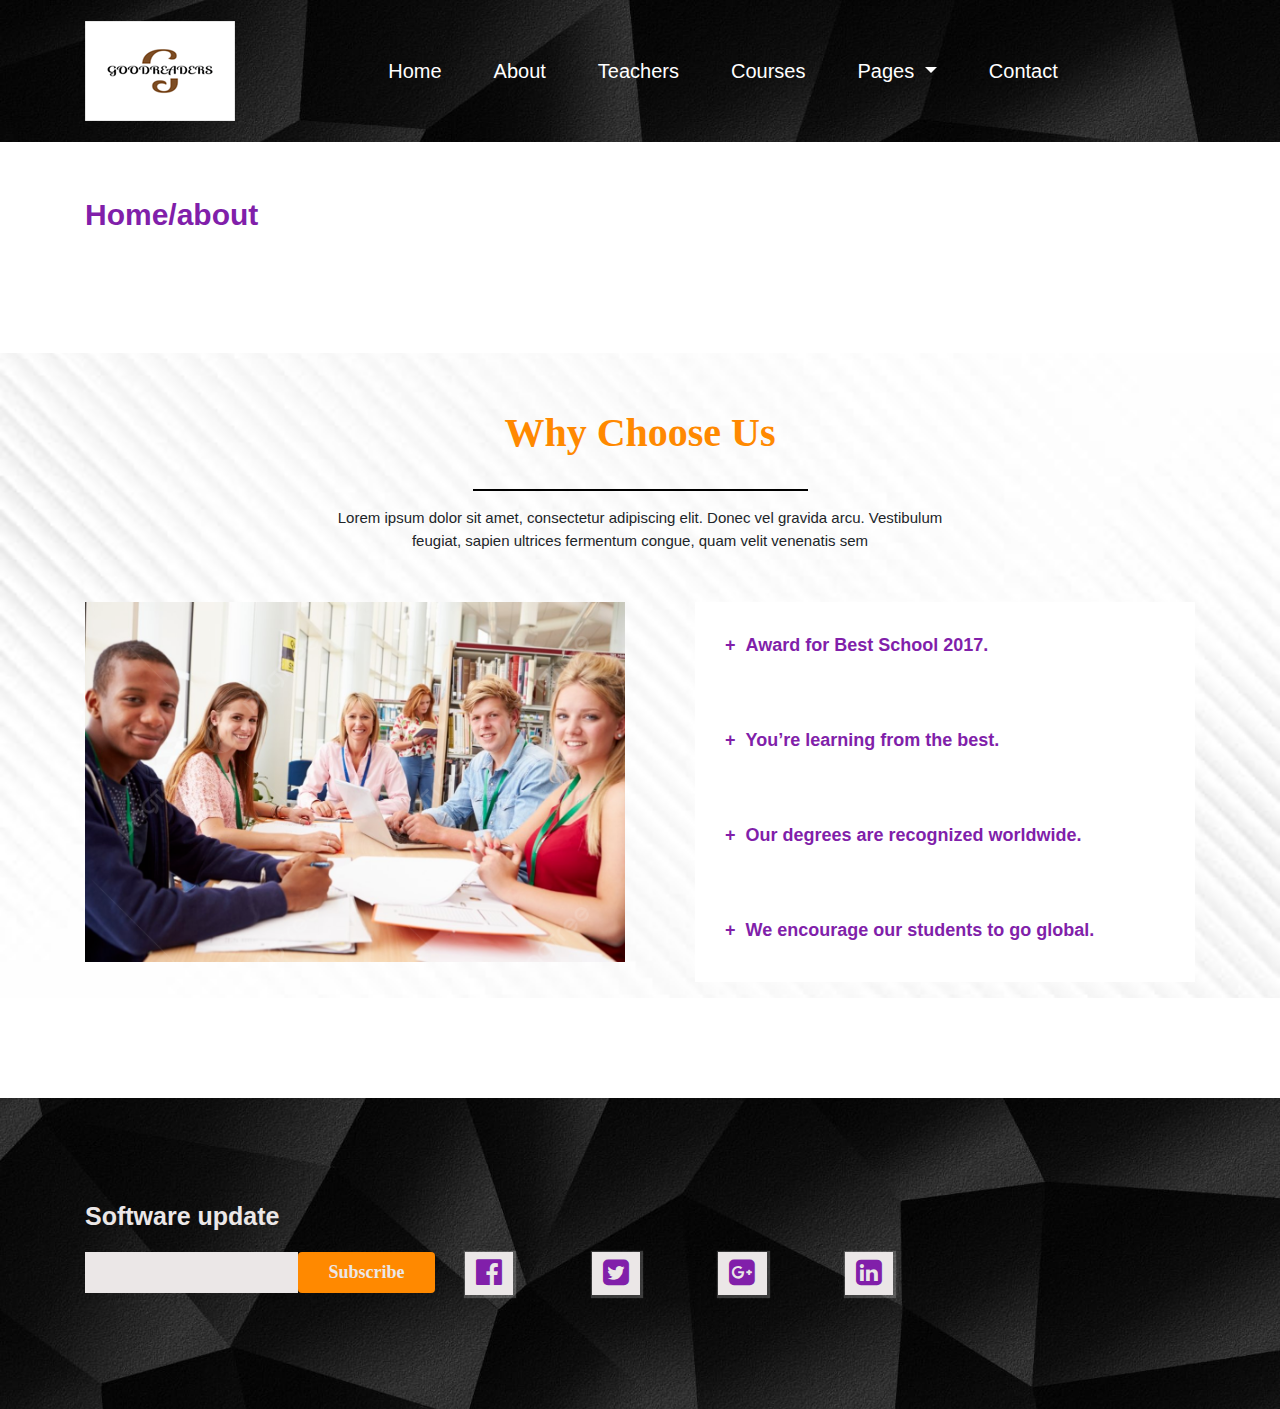
==== about.html @ 7ca089db "first commit" ====
<!DOCTYPE html>
<html lang="en">
<head>
    <meta charset="UTF-8">
    <meta http-equiv="X-UA-Compatible" content="IE=edge">
    <meta name="viewport" content="width=device-width, initial-scale=1.0">
    <link rel="stylesheet" href="https://cdnjs.cloudflare.com/ajax/libs/font-awesome/4.7.0/css/font-awesome.min.css">
    <link rel="stylesheet" href="https://cdn.jsdelivr.net/npm/bootstrap@4.0.0/dist/css/bootstrap.min.css"integrity="sha384-Gn5384xqQ1aoWXA+058RXPxPg6fy4IWvTNh0E263XmFcJlSAwiGgFAW/dAiS6JXm" crossorigin="anonymous">
    <link rel="stylesheet" href="css/styles.css">
    <title>Goodreaders</title>
</head>
<body>
 <!-- navbar -->
 <nav class="navbar navbar-expand-lg navbar-light goodreaders-navbar">
  <div class="container">
    <div class="navbar-logo">
        <a class="navbar-brand goodreaders-logo" href="#"><img src="./images/logo.png"></a>
    </div>
  <button class="navbar-toggler button-light" type="button" data-toggle="collapse" data-target="#navbarNavDropdown" aria-controls="navbarNavDropdown" aria-expanded="false" aria-label="Toggle navigation">
    <span class="navbar-toggler-icon"></span>
  </button>
  <div class="collapse navbar-collapse" id="navbarNavDropdown">
    <ul class="navbar-nav goodreaders-navbar-nav">
      <li class="nav-item">
        <a class="nav-link" href="index.html">Home</a>
      </li>
      <li class="nav-item">
        <a class="nav-link" href="about.html">About</a>
      </li>
      <li class="nav-item">
        <a class="nav-link" href="teacher.html">Teachers</a>
      </li>
      <li class="nav-item">
        <a class="nav-link" href="courses.html">Courses</a>
      </li>
      <li class="nav-item dropdown goodreaders-navbar-dropdown">
        <a class="nav-link dropdown-toggle" href="#" id="navbarDropdownMenuLink" data-toggle="dropdown" aria-haspopup="true" aria-expanded="false">
          Pages
        </a>
        <div class="dropdown-menu goodreaders-dropdown-menu" aria-labelledby="navbarDropdownMenuLink">
          <a class="dropdown-item" href="event.html">Event</a>
          <a class="dropdown-item" href="admission.html">Admission</a>
          <a class="dropdown-item" href="news.html">News</a>
        </div>
      </li>
      <li class="nav-item">
        <a class="nav-link" href="contact.html">Contact</a>
      </li>
    </ul>
  </div>
</div>     
</nav>
<!-- about link -->
<div class="about-heading">
  <div class="container">
    <p class="heading-name">Home/about</p>
  </div>
</div>
<!-- why choose us -->
<div class="common-padding">
  <div class=" choose-us">
  <div class="container">
   <div class="choose-us-paragraph">
     <p class="choose-us-title">Why Choose Us</p>
     <hr class="hr-tag">
     <p class="choose-us-text">Lorem ipsum dolor sit amet, consectetur adipiscing elit. Donec vel gravida arcu. Vestibulum feugiat, sapien ultrices fermentum congue, quam velit venenatis sem</p>
   </div>
   <div class="row">
     <div class="col-md-6">
       <img class="img-fluid" src="./images/choose-us.jpg"> 
     </div>
     <div class="col-md-6">
       <ul class="accordion">
         <li>
           <input type="radio" name="accordion" id="first">
           <label for="first">Award for Best School 2017.</label>
           <div class="content">
             <p>Lorem Ipsum has been the industry's standard dummy text ever since the 1500s, when an unknown printer took a galley of type and scrambled it to make a type specimen book.</p>
           </div>
         </li>
         <li>
          <input type="radio" name="accordion" id="second">
          <label for="second">You’re learning from the best.</label>
          <div class="content">
            <p>Lorem Ipsum has been the industry's standard dummy text ever since the 1500s, when an unknown printer took a galley of type and scrambled it to make a type specimen book.</p>
          </div>
        </li>
        <li>
          <input type="radio" name="accordion" id="third">
          <label for="third">Our degrees are recognized worldwide.</label>
          <div class="content">
            <p>Lorem Ipsum has been the industry's standard dummy text ever since the 1500s, when an unknown printer took a galley of type and scrambled it to make a type specimen book.</p>
          </div>
        </li>
        <li>
          <input type="radio" name="accordion" id="fourth">
          <label for="fourth">We encourage our students to go global.</label>
          <div class="content">
            <p>Lorem Ipsum has been the industry's standard dummy text ever since the 1500s, when an unknown printer took a galley of type and scrambled it to make a type specimen book.</p>
          </div>
        </li>
       </ul>
     </div>
   </div>
  </div>
</div>
</div>
 <!--footer  -->
 <div class="common-padding footer">
  <div class="container">
      <p class="update">Software update</p>
      <div class="row">
        <div class="col-md-4">
      <form>
        <div class="form-group footer-subscribe"> 
            <input type="text" readonly class="form-control-plaintext" id="staticEmail">
            <button type="button" class="btn btn-subscribe">Subscribe</button>
          </div>         
      </form>
    </div>
    <div class="col-md-8">
      <div class="row">
        <div class="col-md-2">
          <div class="social-icon">
            <a href="#"><i class="fa fa-facebook-official img-fluid" aria-hidden="true"></i></a>
          </div>
        </div>
        <div class="col-md-2">
          <div class="social-icon">
            <a href="#"><i class="fa fa-twitter-square img-fluid" aria-hidden="true"></i></a>
          </div>
        </div>
        <div class="col-md-2">
          <div class="social-icon">
            <a href="#"><i class="fa fa-google-plus-square img-fluid" aria-hidden="true"></i></a>
          </div>
        </div>
        <div class="col-md-2">
          <div class="social-icon">
            <a href="#"><i class="fa fa-linkedin-square img-fluid" aria-hidden="true"></i></a>
          </div>
        </div>
      </div>
      </div>
    </div>
  </div>
</div>
<script src="https://code.jquery.com/jquery-3.2.1.slim.min.js"
integrity="sha384-KJ3o2DKtIkvYIK3UENzmM7KCkRr/rE9/Qpg6aAZGJwFDMVNA/GpGFF93hXpG5KkN"
crossorigin="anonymous"></script>
<script src="https://cdn.jsdelivr.net/npm/popper.js@1.12.9/dist/umd/popper.min.js"
integrity="sha384-ApNbgh9B+Y1QKtv3Rn7W3mgPxhU9K/ScQsAP7hUibX39j7fakFPskvXusvfa0b4Q"
crossorigin="anonymous"></script>
<script src="https://cdn.jsdelivr.net/npm/bootstrap@4.0.0/dist/js/bootstrap.min.js"
integrity="sha384-JZR6Spejh4U02d8jOt6vLEHfe/JQGiRRSQQxSfFWpi1MquVdAyjUar5+76PVCmYl"
crossorigin="anonymous"></script>
<script src="javascript/index.js" type="text/javascript"></script>
</body>
</html>
---- css/styles.css ----
* {font-family: 'Roboto', sans-serif;}
a {
    text-decoration: none;
}
a:hover {
    text-decoration: none;
}
.common-padding{
    padding: 100px 0; 
}
.hr-tag {
    width: 30%;
    border: solid 1px black;
}
.header {
    background-position: center;
    background-image: url(../images/banner-bg.jpg);
    overflow: hidden;
    background-repeat: no-repeat;
    background-size: cover;
    height: 753px;
}
.header::after {
    position: absolute;
    content: '';
    width: 100%;
    height: 100%;
    top: 0;
    left: 0;
    background-color: rgb(0 0 0 / 19%);
}
/* navbar part css */
.goodreaders-navbar {
    position: relative;
    z-index: 1;
    background-image: url(../images/navbar-bg.jpg);
    position: center;
    background-size: cover;
}
.navbar-light .navbar-nav .nav-link {
    color: #fff;
}
.navbar-light .navbar-nav .nav-link:focus, .navbar-light .navbar-nav .nav-link:hover {
    color: #ff8900;
}
.navbar-toggler.button-light {
    border: 2px solid #fff;
}
.goodreaders-navbar-nav {
    display: flex;
    justify-content: center;
    width: 100%;
    padding: 20px;
    margin: 20px;
}
.nav-item {
    padding: 0 10px;
    margin: 0 8px;
    font-size: 20px;
    color: #ebe7e7;
}
.nav-link {
    color: #ebe7e7;
    font-weight: 500;
}

.btn-apply-now {
    font-family: "Abril Fatface", cursive;
    background-color: #ff8900;
    color: #ebe7e7;
    font-size: 18px;
    font-weight: 600;
    width: 120%;
}
.btn-apply-now-div {
    margin-right: 20px;
    padding-right: 20px;
}
/* footer part css */
.footer {
    background-image: url(../images/navbar-bg.jpg);
    background-position: center;
    background-size: cover;
}
.update {
    font-size: 25px;
    font-weight: 600;
    color: #ebe7e7;
}
.footer-subscribe {
    display: flex;
    
}
.footer-subscribe #staticEmail {
    background-color: #ebe7e7;
    color: rgb(129 31 170);
}
.btn-subscribe{
    font-family: "Abril Fatface", cursive;
    background-color: #ff8900;
    color: #ebe7e7;
    font-size: 18px;
    font-weight: 600;
    width: 60%;
}
.social-icon {
    justify-content: center;
    display: flex;
    background: #ebe7e7;
    box-shadow: 1px 1px 1px 2px #fff3;
    width: 50%;
}
.social-icon a {
    color: rgb(129 31 170);
    padding: 5px;
}
.social-icon i {
    font-size: 30px;
    transition: 1s all;
}
.social-icon i:hover {
    color: #ff8900;
}

/* banner left part css */
.banner-left-text {
    font-family: 'Roboto Slab', serif;
    font-weight: 700;
    text-align: center;
    font-size: 40px;
    padding-top: 50px;
    margin-top: 50px;
    color: #ebe7e7;
    position: relative;
    z-index: 1;
}
/* banner right part css */
.singup-form {
    padding: 50px 0 0 25px;
    margin-top: 50px;
    position: relative;
    z-index: 1;
}
.btn-singup {
    font-family: "Abril Fatface", cursive;
    font-size: 18px;
    font-weight: 600;
    position: relative;
    cursor: pointer;
    box-shadow: 1px 2px 4px 1px rgb(129 31 170);
    border: solid 2px rgba(255, 255, 255, 0.226);
    transition: 1s ease-in-out;
}
.btn-singup a {
    color: #ff8900;
}
.btn-singup:hover {
    color: rgb(129 31 170); 
    background-color: #fff; 
    box-shadow: none;
} 
/* welcome to e-learning part css */
.e-lerning-paragraph {
    text-align: center;
}
.e-learning-text {
    font-size: 15px;
    width: 63%;
    margin: auto;
    padding-bottom: 50px;
    margin-bottom: 50px;
}
.e-learning-details-block-text {
    text-align: center;
    font-size: 14px;
}
.e-learning-details-logo {
    justify-content: center;
}
.e-learning-title {
    font-family: 'Roboto Slab', serif;
    font-weight: 700;
    font-size: 40px;
    color: #ff8900;
    padding-bottom: 10px;
}
.e-learning-hr-tag {
    width: 50%;
    border: solid 1px black;
}
.e-learning-details-logo {
    display: flex;
    justify-content: center;
    padding-bottom: 25px;
}
.e-learning-details-block-title {
    text-align: center;
    font-size: 18px;
    color: rgb(129 31 170);
}
.program-heading {
    font-family: 'Roboto Slab', serif;
    font-weight: 700;
    font-size: 40px;
    color: #ff8900;
    padding-bottom: 10px;
    text-align: center;
}
.program-text {
    font-size: 15px;
    width: 65%;
    margin: auto;
    padding: 20px 0;
    margin-bottom: 50px;
}
.program-padding {
    padding: 30px;
}
/* execellent part css */
.excellent-heading {
    font-family: 'Roboto Slab', serif;
    font-weight: 700;
    font-size: 30px;
    color: rgb(129 31 170);
    text-align: center;
}
.excellent-text {
    font-size: 18px;
    margin: auto;
    padding: 20px 0;
    margin-bottom: 50px;
}
.excellent-icon-text {
    padding-left: 20px;
    font-size: 15px;
}
/* strive part css */
.strive-heading {
    font-family: 'Roboto Slab', serif;
    font-weight: 700;
    font-size: 30px;
    color: rgb(129 31 170);
    text-align: center;
}
.strive-text {
    font-size: 18px;
    margin: auto;
    padding: 20px 0;
    margin-bottom: 50px;
}
.strive-icon-text {
    padding-left: 20px;
    font-size: 15px;
}
/* education in life part css */
.education-heading {
    font-family: 'Roboto Slab', serif;
    font-weight: 700;
    font-size: 30px;
    color: rgb(129 31 170);
    text-align: center;
}
.education-text {
    font-size: 18px;
    margin: auto;
    padding: 20px 0;
    margin-bottom: 50px;
}
.education-icon-text {
    padding-left: 20px;
    font-size: 15px;
}
/* join our community */
.community-paragraph {
    text-align: center;
}
.community-heading {
    font-family: 'Roboto Slab', serif;
    font-weight: 700;
    font-size: 40px;
    color: #ff8900;
    padding-bottom: 10px;
}
.community-text {
    font-size: 15px;
}
.community-btn-div {
    text-align: center;
    padding: 40px 0;
}
.btn-community {
   font-family: "Abril Fatface", cursive;
   font-weight: 600;
   border: 2px solid rgb(129 31 170);
   background: none;
   font-size: 20px;
   position: relative;
   cursor: pointer;
}
.btn-community a {
    color: rgb(129 31 170);
}
.btn-community::before {
    content: "";
    position: absolute;
    left: 0;
    top: 0;
    width: 100%;
    height: 0;
    background: rgb(129 31 170);
    z-index: -1;
    transition: 1s;
}
.btn-community a:hover {
    color: #fff;
}
.btn-community:hover::before {
    height: 100%;
 }

/* about.html page css */
.heading-name {
    padding: 50px 0 0;
    font-size: 30px;
    font-weight: 700;
    color: rgb(129 31 170);
}
.accordion li {
    list-style: none;
    background-color: #fff;
    box-shadow: 6px 6px 10px -1px rgba(255, 255, 255, 0.167),
                -6px -6px 10px -1px rgba(255, 255, 255, 0.32);
    padding: 20px;
}
.accordion li label {
    display: flex;
    align-items: center;
    font-size: 18px;
    color:rgb(129 31 170);
    font-weight: 600;
    cursor: pointer;
}
.accordion li label::before {
    content: '+';
    font-weight: 600;font-size: 18px;
    color:rgb(129 31 170);
    padding: 10px;
}
.accordion input[type='radio']{
    display: none;
}
.accordion .content {
    font-size: 14px;
    padding: 0 10px;
    line-height: 20px;
    max-height: 0;
    overflow: hidden;
    transition: max-height 0.5s,padding 0.5s;
}
.accordion input[type='radio']:checked + label + .content {
    max-height: 400px;
    padding: 10px 10px 20px;
}

/* choose-us part css */
.choose-us {
    background-image: url('../images/gray-bg.jpg');
    background-position: center;
    background-size: cover;
}
.choose-us-paragraph {
    text-align: center;
    padding: 50px 0;
}
.choose-us-title {
    font-family: 'Roboto Slab', serif;
    font-weight: 700;
    font-size: 40px;
    color: #ff8900;
    padding-bottom: 10px;
}
.choose-us-text {
    font-size: 15px;
    width: 55%;
    margin: auto;
}



/* teacher.html page css */
/* teacher details part css */
.teacher-details {
    text-align: center;
}
.teacher-details-title {
    font-family: 'Roboto Slab', serif;
    font-weight: 700;
    font-size: 40px;
    color: #ff8900;
    padding-bottom: 10px;
}
.teacher-text {
    font-size: 15px;
    width: 50%;
    margin: auto;
}
.teacher-paragraph {
    padding: 50px 0;
    z-index: 1;
    position: relative;
}
.teacher-div {
    padding: 50px;
    text-align: center;
}
.teacher-name {
    font-size: 22px;
    font-weight: 600;
    color: rgb(129 31 170);
}
.teacher-designation {
    font-size: 16px;
}
.teacher-social-div {
    display: flex;
    justify-content: center;
}
.teacher-social-id a {
    padding: 5px;
    color: black;
}
.teacher-social-id a:hover {
    color: #ebe7e7;
}
.teacher-info-details {
    width: 280px;
    height: 360px;
    padding: 20px 40px;
    background: #fff;
    position: relative;
    display: flex;
    align-items: flex-end;
    transition: 1s ease-in-out;
    box-shadow: 0 7px 10px #fff;
}
.teacher-info-details:hover {
    transform: translateY(20px);
}
.teacher-info-details::before {
    content: "";
    position: absolute;
    top: 0;
    left: 0;
    display: block;
    width: 100%;
    height: 100%;
    background-color: rgba(128, 31, 170, 0.215);
    z-index: 2;
    transition: 0.5s all;
    opacity: 0;
}
.teacher-info-details:hover::before {
    opacity: 1;
}
.teacher-info-details img {
    object-fit: cover;
    position: absolute;
    top: 0;
    left: 0;
}
.teacher-info {
    position: relative;
    z-index: 3;
    opacity: 1;
    transform: translateY(30px);
    transition: 0.5s all;
}
.teacher-info-details:hover .teacher-info {
    opacity: 1;
    transform: translateY(0px);
}


/* contact.html page css */
/* contact form part css */
.contact-form-padding {
    padding-bottom: 10px;
}
.contact-form {
    padding: 50px;
    background-image: url(../images/contact-bg.jpg);
    background-position: center;
    background-size: cover;
    background-repeat: no-repeat; 
}
.contact-form::after {
    position: absolute;
    content: '';
    width: 95%;
    height: 100%;
    top: 0;
    left: 14px;
    background-color: rgb(128 31 170 / 6%);
    z-index: 0;
}
.form-part{
    z-index: 1;
    position: relative;
}
.form-heading {
    font-family: 'Roboto Slab', serif;
    font-weight: 700;
    font-size: 50px;
    color: #ff8900;
    padding-bottom: 10px;
}
.form-text {
    font-size: 15px;
    margin: auto;
    color: #ebe7e7;
    padding-bottom: 50px;
}
.contact-form-button-div {
    padding-top: 15px;
}
.btn-contact-form {
    font-family: "Abril Fatface", cursive;
    font-size: 18px;
    width: 35%;
    font-weight: 600;
    background-color: #ff8900;
    color: #ebe7e7;
    border: solid 2px rgb(129 31 170);
    box-shadow: 1px 1px 2px 1px #ebe7e745;
}
.contact-hr-tag {
    border: solid 1px black;
    width: 60%;
    margin-left: 0;
}
.contact-info-text {
    font-size: 14px;
}
.direct-line {
    padding-top: 30px;
    font-size: 20px;
    font-weight: 600;
    color: rgb(129 31 170);
}
.direct-line-phone {
    font-size: 40px;
    text-decoration: underline #ebe7e7;
}
.list {
    padding: 50px 0;
}
.list li {
    font-size: 20px;
    padding-bottom: 15px;
}

/* courses.html page css */
.search {
    background-color: #ff8900;
    height: 87px;
    padding: 20px 0;
}
.btn-search {
    font-family: "Abril Fatface", cursive;
    font-size: 18px;
    width: 50%;
    font-weight: 600;
    background-color: #ebe7e7;
    color: rgb(129 31 170);
    border: solid 2px rgb(129 31 170);
    box-shadow: 1px 1px 2px 1px #ebe7e745;
}
.search-form {
    text-align: center;
    padding: 0 50px;
    }
.course-card-padding {
    padding: 20px 20px;
    }
.our-courses {
    font-family: 'Roboto Slab', serif;
    font-weight: 700;
    font-size: 40px;
    color: #ff8900;
    padding: 10px 0;
    text-align: center;
}
.card-course-shadow {
    box-shadow: 1px 1px 8px 1px #ebe7e745;
    text-align: center;
    }
.card-course-shadow h5 {
    color: rgb(129 31 170);
    font-weight: 600;
    }
.card-course-shadow p {
    font-size: 14px;
    }
.btn-course-apply {
    font-family: "Abril Fatface", cursive;
    font-size: 18px;
    font-weight: 600;
    cursor: pointer;
    position: relative;
    background:none;
    color: #ff8900;
    border: 2px solid rgb(129 31 170);
    transition: 1s ease-in-out;
}
.btn-course-apply:hover {
    color:rgb(129 31 170);
    border: 2px solid #ff8900;
    border-radius: 50%;
}
.courses-div {
    background-color: rgb(129 31 170 / 21%);
}
.courses {
    padding-bottom: 50px;
}

/* event page html */
.event {
   background-color:rgba(128, 31, 170, 0.256);
   padding: 50px 0;
}
.event-paragraph {
    text-align: center;
}
.event-heading {
    font-family: 'Roboto Slab', serif;
    font-weight: 700;
    font-size: 40px;
    color: #ff8900;
    padding-bottom: 10px;
}
.event-text {
    font-size: 18px;
    width: 50%;
    margin: auto;
    padding-bottom: 50px;
}
.event-date {
    text-align: center;
    font-size: 18px;
    color: rgb(129 31 170);
    background-color: #fff;
    border: 2px solid black;
    height: 45px;
    padding: 5px;
}
.event-activity {
    text-align: center;
    font-size: 18px;
    color: rgb(129 31 170);
    background-color: #fff;
    border: 2px solid black;
    height: 45px;
    padding: 5px;
}

/* admission.html page css */
/* form right part css */
.admission-form-section {
    margin: 50px 0;
}
.admission-title {
    text-align: center;
    font-family: 'Roboto Slab', serif;
    font-weight: 700;
    font-size: 40px;
    color: #ff8900;
    padding: 50px 0;
}
.btn-admission {
    font-family: "Abril Fatface", cursive;
    font-size: 18px;
    width: 100px;
    font-weight: 600;
    background-color: #fff;
    color: #ff8900;
    border: solid 2px #ff8900;
    box-shadow: 1px 1px 6px 1px #ebe7e745;
}

/* news.html page css */
/* create resume part css */
.resume-paragraph {
    padding-top: 50px;
}
.resume-img {
    padding-top: 50px;
}
.resume-heading {
    font-family: 'Roboto Slab', serif;
    font-weight: 700;
    font-size: 35px;
    color: #ff8900;
    padding-bottom: 10px;
}
.resume-text {
    font-size: 15px;
}
.resume-button-div {
    padding: 20px 0;
}
.btn-resume {
    font-family: "Abril Fatface", cursive;
    position: relative;
    cursor: pointer;
    font-size: 18px;
    border: none;
    color: #fff;
    background: none;
    width: 14%;
    height: 50px;
}
.btn-resume:hover {
    color: tomato;
}
.btn-resume::before{
    position: absolute;
    content: "";
    z-index: -1;
    background-color: rgb(129 31 170);
    transition: 1s;
    height: 100%;
    left: 0;
    width: 100%;
}
.btn-resume:hover::before {
    height: 0;
}

/* iphone SE Responsive */
@media only screen and (min-width: 320px) and (max-width: 767px) {

    .common-padding {
        padding: 50px 0;
    }
    .hr-tag {
        width: 70%;
    }
/* header part css */
.header {
    height: 900px;
}
/* footer part css */
.footer .social-icon {
    padding: 10px;
    width: 20%;
}
.btn-resume {
    width: 40%;
}
/* banner part css */
.banner-left-text {
    font-size: 32px;
}
.singup-form {
    padding: 20px;
}
.common-padding {
    padding: 50px 0;
}
.community-text {
    font-size: 13px;
}
/* e-learning part css */
.e-learning-hr-tag {
    width: 70%;
}
.e-learning-title {
    font-size: 25px;
}
/* about.html page css */
.choose-us-title {
    font-size: 35px;
}
/* teacher.html page css */
.teacher-info {
    padding-bottom: 20px;
    margin-bottom: 20px;
}
/* course.html page css */
.search {
    height: 200px;
}
.courses-search-btn-div {
    padding: 20px 0;
}
.btn-search {
    width: 60%;
}
/* news page css */
.btn-resume {
    width: 40%;
}
/* contact.html page css */
.form-heading {
    font-size: 44px;
}
.direct-line-phone {
    font-size: 30px;
}
.contact-hr-tag {
    width: 80%;
}
.form-heading {
    font-size: 40px;
}
}
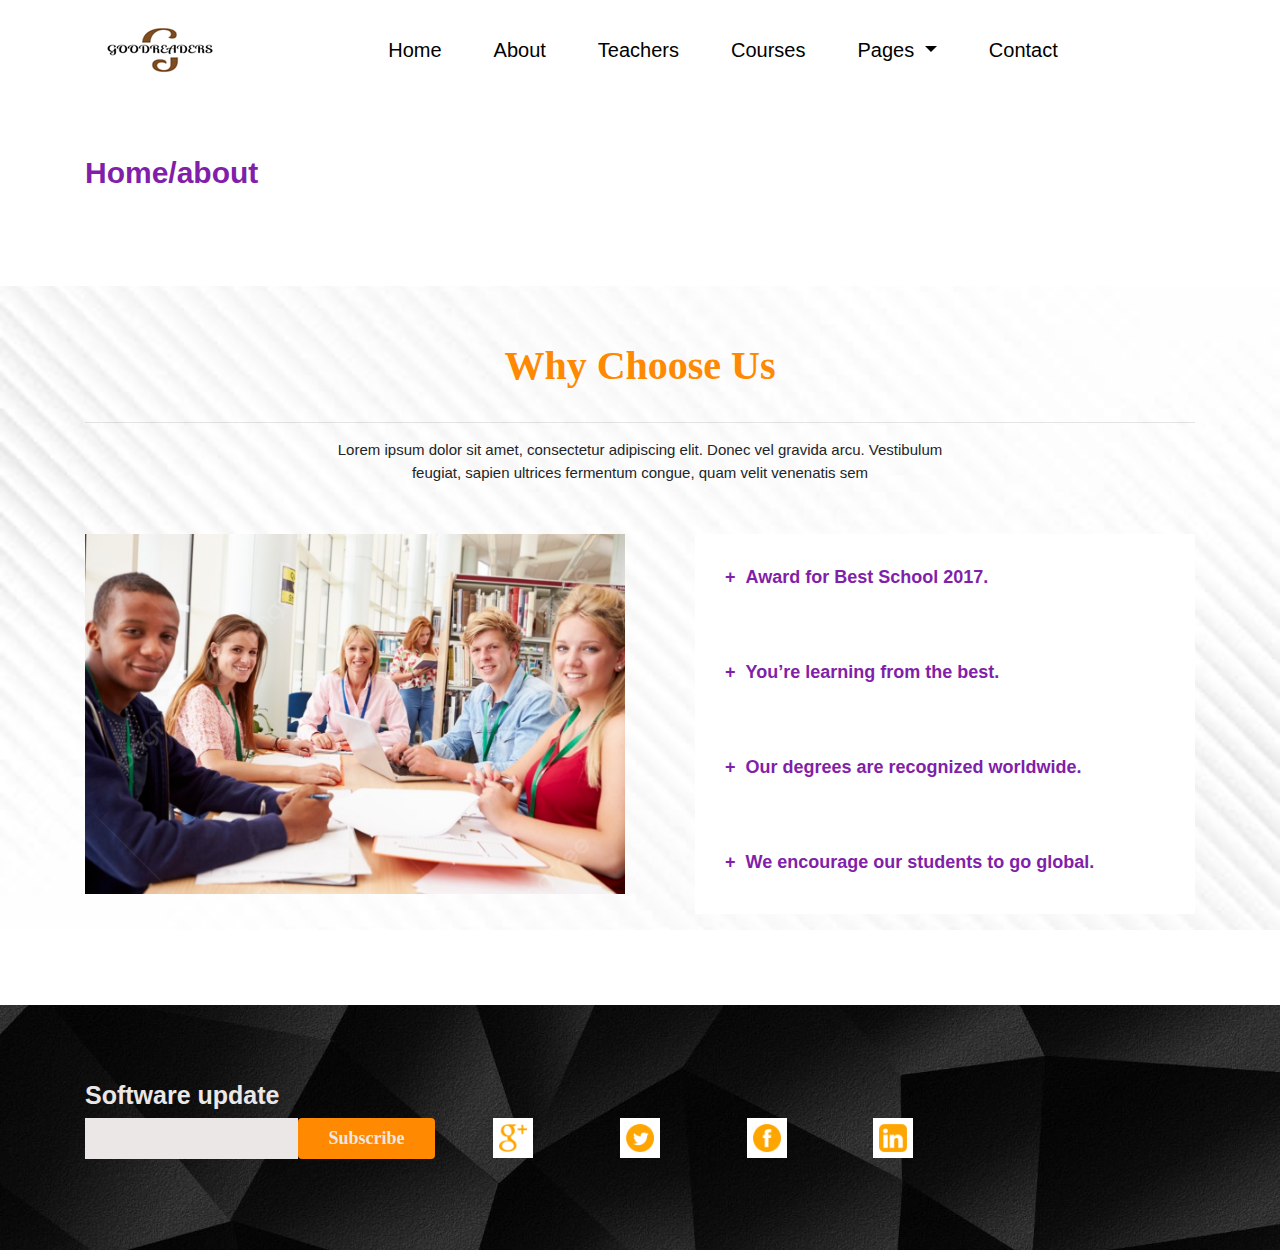
==== commit e8d21e84: "3rd commite" ====
--- a/about.html
+++ b/about.html
@@ -14,7 +14,7 @@
  <nav class="navbar navbar-expand-lg navbar-light goodreaders-navbar">
   <div class="container">
     <div class="navbar-logo">
-        <a class="navbar-brand goodreaders-logo" href="#"><img src="./images/logo.png"></a>
+        <a class="navbar-brand goodreaders-logo" href="index.html"><img src="./images/logo.png"></a>
     </div>
   <button class="navbar-toggler button-light" type="button" data-toggle="collapse" data-target="#navbarNavDropdown" aria-controls="navbarNavDropdown" aria-expanded="false" aria-label="Toggle navigation">
     <span class="navbar-toggler-icon"></span>
@@ -108,7 +108,7 @@
  <!--footer  -->
  <div class="common-padding footer">
   <div class="container">
-      <p class="update">Software update</p>
+      <h1 class="update">Software update</h1>
       <div class="row">
         <div class="col-md-4">
       <form>
@@ -122,22 +122,22 @@
       <div class="row">
         <div class="col-md-2">
           <div class="social-icon">
-            <a href="#"><i class="fa fa-facebook-official img-fluid" aria-hidden="true"></i></a>
+            <a href="index.html"><img class="img-fluid social-icon-img" src="./images/social-icon1.png"></a>
           </div>
         </div>
         <div class="col-md-2">
           <div class="social-icon">
-            <a href="#"><i class="fa fa-twitter-square img-fluid" aria-hidden="true"></i></a>
+            <a href="index.html"><img class="img-fluid social-icon-img" src="./images/social-icon2.png"></a>
           </div>
         </div>
         <div class="col-md-2">
           <div class="social-icon">
-            <a href="#"><i class="fa fa-google-plus-square img-fluid" aria-hidden="true"></i></a>
+            <a href="index.html"><img class="img-fluid social-icon-img" src="./images/social-icon3.png"></a>
           </div>
         </div>
         <div class="col-md-2">
           <div class="social-icon">
-            <a href="#"><i class="fa fa-linkedin-square img-fluid" aria-hidden="true"></i></a>
+            <a href="index.html"><img class="img-fluid social-icon-img" src="./images/social-icon4.png"></a>
           </div>
         </div>
       </div>
--- a/css/styles.css
+++ b/css/styles.css
@@ -6,11 +6,7 @@
     text-decoration: none;
 }
 .common-padding{
-    padding: 100px 0; 
-}
-.hr-tag {
-    width: 30%;
-    border: solid 1px black;
+    padding: 75px 0; 
 }
 .header {
     background-position: center;
@@ -33,12 +29,12 @@
 .goodreaders-navbar {
     position: relative;
     z-index: 1;
-    background-image: url(../images/navbar-bg.jpg);
-    position: center;
+    background-color: #fff;
+    height: 100px;
     background-size: cover;
 }
 .navbar-light .navbar-nav .nav-link {
-    color: #fff;
+    color: #000000;
 }
 .navbar-light .navbar-nav .nav-link:focus, .navbar-light .navbar-nav .nav-link:hover {
     color: #ff8900;
@@ -106,22 +102,14 @@
 .social-icon {
     justify-content: center;
     display: flex;
-    background: #ebe7e7;
-    box-shadow: 1px 1px 1px 2px #fff3;
-    width: 50%;
 }
 .social-icon a {
-    color: rgb(129 31 170);
-    padding: 5px;
-}
-.social-icon i {
-    font-size: 30px;
-    transition: 1s all;
-}
-.social-icon i:hover {
-    color: #ff8900;
-}
-
+    width: 40px;
+}
+.social-icon-img {
+    background-color: #fff;
+    padding: 6px;
+}
 /* banner left part css */
 .banner-left-text {
     font-family: 'Roboto Slab', serif;
@@ -164,11 +152,8 @@
     text-align: center;
 }
 .e-learning-text {
-    font-size: 15px;
-    width: 63%;
-    margin: auto;
+    font-size: 17px;
     padding-bottom: 50px;
-    margin-bottom: 50px;
 }
 .e-learning-details-block-text {
     text-align: center;
@@ -182,11 +167,9 @@
     font-weight: 700;
     font-size: 40px;
     color: #ff8900;
-    padding-bottom: 10px;
-}
-.e-learning-hr-tag {
-    width: 50%;
-    border: solid 1px black;
+    padding-bottom: 20px;
+    text-decoration: underline #ff8900 2px;
+    text-underline-position: under;
 }
 .e-learning-details-logo {
     display: flex;
@@ -195,7 +178,7 @@
 }
 .e-learning-details-block-title {
     text-align: center;
-    font-size: 18px;
+    font-size: 22px;
     color: rgb(129 31 170);
 }
 .program-heading {
@@ -203,15 +186,19 @@
     font-weight: 700;
     font-size: 40px;
     color: #ff8900;
-    padding-bottom: 10px;
-    text-align: center;
+    padding-bottom: 20px;
+    text-align: center;
+    text-decoration: underline #ff8900 2px;
+    text-underline-position: under;
 }
 .program-text {
-    font-size: 15px;
-    width: 65%;
+    font-size: 17px;
+    text-align: center;
     margin: auto;
+    margin-bottom: 40px;
+}
+.program-common-padding {
     padding: 20px 0;
-    margin-bottom: 50px;
 }
 .program-padding {
     padding: 30px;
@@ -225,51 +212,15 @@
     text-align: center;
 }
 .excellent-text {
-    font-size: 18px;
+    font-size: 14px;
     margin: auto;
-    padding: 20px 0;
-    margin-bottom: 50px;
+    padding: 15px 0;
+    margin-bottom: 25px;
 }
 .excellent-icon-text {
     padding-left: 20px;
     font-size: 15px;
 }
-/* strive part css */
-.strive-heading {
-    font-family: 'Roboto Slab', serif;
-    font-weight: 700;
-    font-size: 30px;
-    color: rgb(129 31 170);
-    text-align: center;
-}
-.strive-text {
-    font-size: 18px;
-    margin: auto;
-    padding: 20px 0;
-    margin-bottom: 50px;
-}
-.strive-icon-text {
-    padding-left: 20px;
-    font-size: 15px;
-}
-/* education in life part css */
-.education-heading {
-    font-family: 'Roboto Slab', serif;
-    font-weight: 700;
-    font-size: 30px;
-    color: rgb(129 31 170);
-    text-align: center;
-}
-.education-text {
-    font-size: 18px;
-    margin: auto;
-    padding: 20px 0;
-    margin-bottom: 50px;
-}
-.education-icon-text {
-    padding-left: 20px;
-    font-size: 15px;
-}
 /* join our community */
 .community-paragraph {
     text-align: center;
@@ -279,10 +230,12 @@
     font-weight: 700;
     font-size: 40px;
     color: #ff8900;
-    padding-bottom: 10px;
+    padding-bottom: 20px;
+    text-decoration: underline #ff8900 2px;
+    text-underline-position: under;
 }
 .community-text {
-    font-size: 15px;
+    font-size: 17px;
 }
 .community-btn-div {
     text-align: center;
@@ -291,33 +244,32 @@
 .btn-community {
    font-family: "Abril Fatface", cursive;
    font-weight: 600;
-   border: 2px solid rgb(129 31 170);
-   background: none;
    font-size: 20px;
    position: relative;
    cursor: pointer;
-}
-.btn-community a {
-    color: rgb(129 31 170);
+   color: #fff;
+   background: none;
+   transition: 0.4s all ;
+   z-index: 9;
+   width: 15%;
+   height: 40px;
 }
 .btn-community::before {
-    content: "";
+    content: '';
     position: absolute;
     left: 0;
     top: 0;
     width: 100%;
-    height: 0;
+    height: 100%;
     background: rgb(129 31 170);
     z-index: -1;
-    transition: 1s;
-}
-.btn-community a:hover {
+    transition: 0.4s all ;
     color: #fff;
 }
-.btn-community:hover::before {
-    height: 100%;
- }
-
+.btn-community:hover {
+    color: rgb(129 31 170);
+  
+} 
 /* about.html page css */
 .heading-name {
     padding: 50px 0 0;
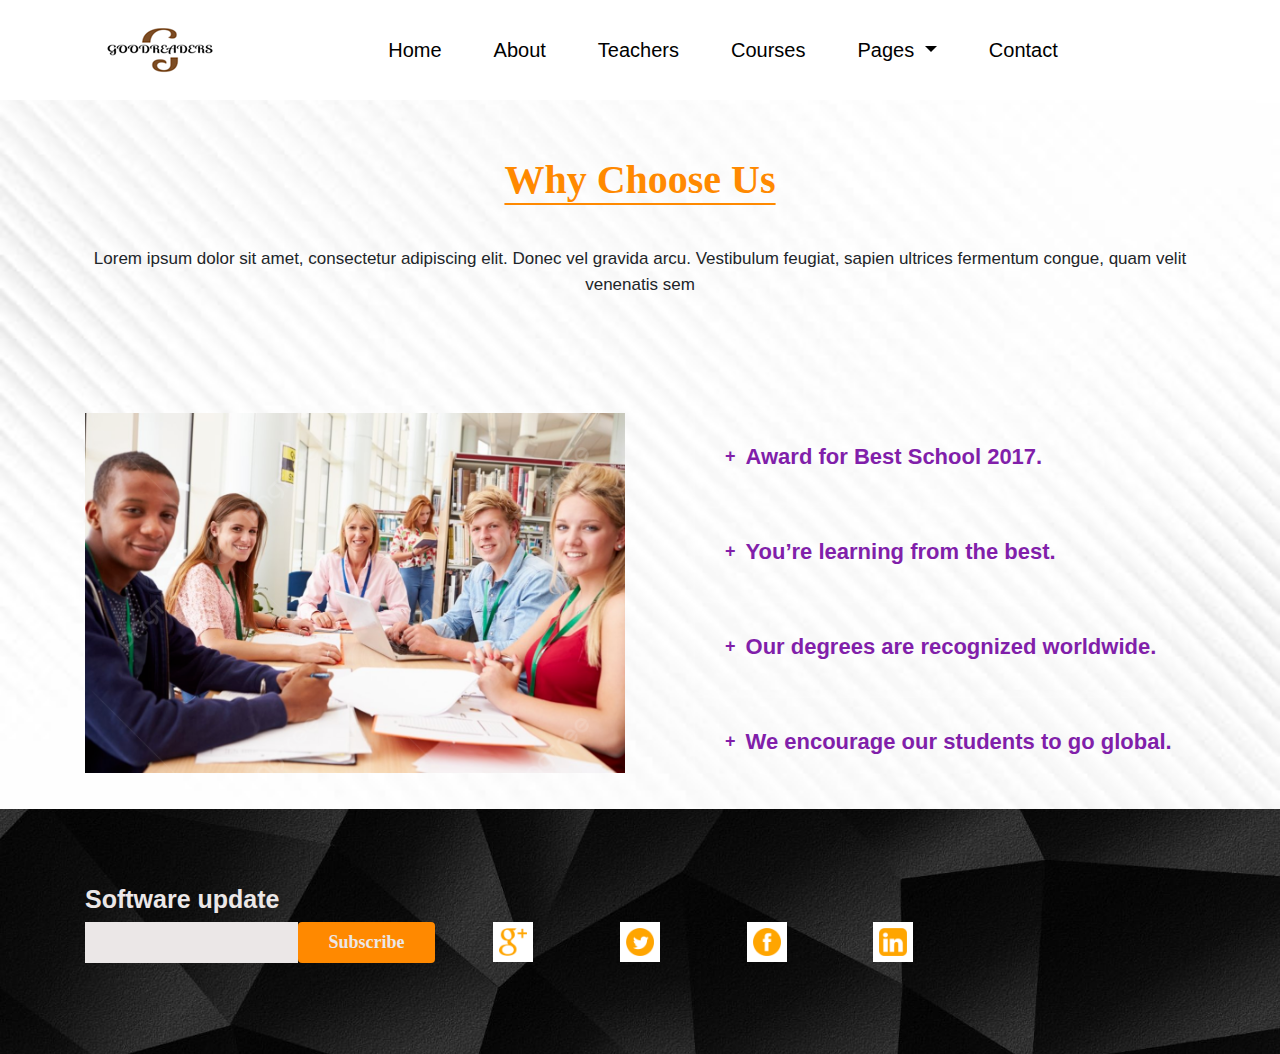
==== commit 796beaab: "3rd commite" ====
--- a/about.html
+++ b/about.html
@@ -50,19 +50,11 @@
   </div>
 </div>     
 </nav>
-<!-- about link -->
-<div class="about-heading">
-  <div class="container">
-    <p class="heading-name">Home/about</p>
-  </div>
-</div>
 <!-- why choose us -->
-<div class="common-padding">
-  <div class=" choose-us">
+<div class=" choose-us">
   <div class="container">
    <div class="choose-us-paragraph">
      <p class="choose-us-title">Why Choose Us</p>
-     <hr class="hr-tag">
      <p class="choose-us-text">Lorem ipsum dolor sit amet, consectetur adipiscing elit. Donec vel gravida arcu. Vestibulum feugiat, sapien ultrices fermentum congue, quam velit venenatis sem</p>
    </div>
    <div class="row">
@@ -103,7 +95,6 @@
      </div>
    </div>
   </div>
-</div>
 </div>
  <!--footer  -->
  <div class="common-padding footer">
--- a/css/styles.css
+++ b/css/styles.css
@@ -241,45 +241,62 @@
     text-align: center;
     padding: 40px 0;
 }
-.btn-community {
-   font-family: "Abril Fatface", cursive;
-   font-weight: 600;
-   font-size: 20px;
-   position: relative;
-   cursor: pointer;
-   color: #fff;
-   background: none;
-   transition: 0.4s all ;
-   z-index: 9;
-   width: 15%;
-   height: 40px;
-}
-.btn-community::before {
-    content: '';
+.btn-resume {
+    font-family: "Abril Fatface", cursive;
+    position: relative;
+    cursor: pointer;
+    font-size: 18px;
+    border: none;
+    color: #fff;
+    background: none;
+    width: 14%;
+    height: 50px;
+    transition: 1s all;
+}
+.btn-resume:hover {
+    color: #ff8900;
+}
+.btn-resume::before{
     position: absolute;
+    content: "";
+    z-index: -1;
+    background-color: rgb(129 31 170);
+    transition: 1s all;
+    height: 100%;
     left: 0;
     top: 0;
     width: 100%;
-    height: 100%;
-    background: rgb(129 31 170);
-    z-index: -1;
-    transition: 0.4s all ;
-    color: #fff;
-}
-.btn-community:hover {
-    color: rgb(129 31 170);
-  
-} 
+}
+.btn-resume:hover::before {
+    height: 0;
+}
 /* about.html page css */
-.heading-name {
-    padding: 50px 0 0;
-    font-size: 30px;
-    font-weight: 700;
-    color: rgb(129 31 170);
+/* choose-us part css */
+.choose-us {
+    background-image: url('../images/gray-bg.jpg');
+    background-position: center;
+    background-size: cover;
+}
+.choose-us-paragraph {
+    text-align: center;
+    padding: 50px 0;
+}
+.choose-us-title {
+    font-family: 'Roboto Slab', serif;
+    font-weight: 700;
+    font-size: 40px;
+    color: #ff8900;
+    padding-bottom: 20px;
+    text-decoration: underline #ff8900 2px;
+    text-underline-position: under;
+}
+.choose-us-text {
+    font-size: 17px;
+    padding-bottom: 50px;
 }
 .accordion li {
     list-style: none;
-    background-color: #fff;
+    background-color: #ffffff1f;
     box-shadow: 6px 6px 10px -1px rgba(255, 255, 255, 0.167),
                 -6px -6px 10px -1px rgba(255, 255, 255, 0.32);
     padding: 20px;
@@ -287,7 +304,7 @@
 .accordion li label {
     display: flex;
     align-items: center;
-    font-size: 18px;
+    font-size: 22px;
     color:rgb(129 31 170);
     font-weight: 600;
     cursor: pointer;
@@ -302,7 +319,7 @@
     display: none;
 }
 .accordion .content {
-    font-size: 14px;
+    font-size: 17px;
     padding: 0 10px;
     line-height: 20px;
     max-height: 0;
@@ -314,31 +331,6 @@
     padding: 10px 10px 20px;
 }
 
-/* choose-us part css */
-.choose-us {
-    background-image: url('../images/gray-bg.jpg');
-    background-position: center;
-    background-size: cover;
-}
-.choose-us-paragraph {
-    text-align: center;
-    padding: 50px 0;
-}
-.choose-us-title {
-    font-family: 'Roboto Slab', serif;
-    font-weight: 700;
-    font-size: 40px;
-    color: #ff8900;
-    padding-bottom: 10px;
-}
-.choose-us-text {
-    font-size: 15px;
-    width: 55%;
-    margin: auto;
-}
-
-
-
 /* teacher.html page css */
 /* teacher details part css */
 .teacher-details {
@@ -349,12 +341,12 @@
     font-weight: 700;
     font-size: 40px;
     color: #ff8900;
-    padding-bottom: 10px;
+    padding-bottom: 20px;
+    text-decoration: underline #ff8900 2px;
+    text-underline-position: under; 
 }
 .teacher-text {
-    font-size: 15px;
-    width: 50%;
-    margin: auto;
+    font-size: 18px;
 }
 .teacher-paragraph {
     padding: 50px 0;
@@ -410,6 +402,7 @@
     z-index: 2;
     transition: 0.5s all;
     opacity: 0;
+    transition: 1s ease-in-out;
 }
 .teacher-info-details:hover::before {
     opacity: 1;
@@ -432,6 +425,37 @@
     transform: translateY(0px);
 }
 
+/* courses.html page css */
+.courses {
+    background-image: url(../images/gray-bg.jpg);
+    background-position: center;
+    background-size: cover;
+    padding-bottom: 50px;
+}
+.our-courses {
+    font-family: 'Roboto Slab', serif;
+    font-weight: 700;
+    font-size: 40px;
+    text-align: center;
+    color: #ff8900;
+    padding: 20px 0;
+    text-decoration: underline #ff8900 2px;
+    text-underline-position: under;
+}
+.course-card-padding {
+    padding: 20px 20px;
+    }
+.card-course-shadow {
+    box-shadow: 1px 1px 8px 1px #ebe7e745;
+    text-align: center;
+    }
+.card-course-shadow h5 {
+    color: rgb(129 31 170);
+    font-weight: 600;
+    }
+.card-course-shadow p {
+    font-size: 14px;
+    }
 
 /* contact.html page css */
 /* contact form part css */
@@ -449,10 +473,10 @@
     position: absolute;
     content: '';
     width: 95%;
-    height: 100%;
+    height: 98%;
     top: 0;
     left: 14px;
-    background-color: rgb(128 31 170 / 6%);
+    background-color: rgb(48 12 63 / 26%);
     z-index: 0;
 }
 .form-part{
@@ -462,18 +486,25 @@
 .form-heading {
     font-family: 'Roboto Slab', serif;
     font-weight: 700;
-    font-size: 50px;
-    color: #ff8900;
-    padding-bottom: 10px;
-}
-.form-text {
-    font-size: 15px;
-    margin: auto;
-    color: #ebe7e7;
-    padding-bottom: 50px;
-}
+    font-size: 40px;
+    color: #ff8900;
+    padding-bottom: 20px;
+    text-decoration: underline #ff8900 2px;
+    text-underline-position: under;
+    position: relative;
+    z-index: 9;
+}
+.form-text{
+        font-size: 18px;
+        color: #ebe7e7;
+        padding-bottom: 10px;
+        position: relative;
+        z-index: 9;
+    }
 .contact-form-button-div {
-    padding-top: 15px;
+    width: 235%;
+    position: relative;
+    z-index: 9;
 }
 .btn-contact-form {
     font-family: "Abril Fatface", cursive;
@@ -485,13 +516,17 @@
     border: solid 2px rgb(129 31 170);
     box-shadow: 1px 1px 2px 1px #ebe7e745;
 }
-.contact-hr-tag {
-    border: solid 1px black;
-    width: 60%;
-    margin-left: 0;
+.contact-heading {
+    font-family: 'Roboto Slab', serif;
+    font-weight: 700;
+    font-size: 40px;
+    color: #ff8900;
+    padding-bottom: 20px;
+    text-decoration: underline #ff8900 2px;
+    text-underline-position: under;
 }
 .contact-info-text {
-    font-size: 14px;
+    font-size: 18px;
 }
 .direct-line {
     padding-top: 30px;
@@ -511,74 +546,8 @@
     padding-bottom: 15px;
 }
 
-/* courses.html page css */
-.search {
-    background-color: #ff8900;
-    height: 87px;
-    padding: 20px 0;
-}
-.btn-search {
-    font-family: "Abril Fatface", cursive;
-    font-size: 18px;
-    width: 50%;
-    font-weight: 600;
-    background-color: #ebe7e7;
-    color: rgb(129 31 170);
-    border: solid 2px rgb(129 31 170);
-    box-shadow: 1px 1px 2px 1px #ebe7e745;
-}
-.search-form {
-    text-align: center;
-    padding: 0 50px;
-    }
-.course-card-padding {
-    padding: 20px 20px;
-    }
-.our-courses {
-    font-family: 'Roboto Slab', serif;
-    font-weight: 700;
-    font-size: 40px;
-    color: #ff8900;
-    padding: 10px 0;
-    text-align: center;
-}
-.card-course-shadow {
-    box-shadow: 1px 1px 8px 1px #ebe7e745;
-    text-align: center;
-    }
-.card-course-shadow h5 {
-    color: rgb(129 31 170);
-    font-weight: 600;
-    }
-.card-course-shadow p {
-    font-size: 14px;
-    }
-.btn-course-apply {
-    font-family: "Abril Fatface", cursive;
-    font-size: 18px;
-    font-weight: 600;
-    cursor: pointer;
-    position: relative;
-    background:none;
-    color: #ff8900;
-    border: 2px solid rgb(129 31 170);
-    transition: 1s ease-in-out;
-}
-.btn-course-apply:hover {
-    color:rgb(129 31 170);
-    border: 2px solid #ff8900;
-    border-radius: 50%;
-}
-.courses-div {
-    background-color: rgb(129 31 170 / 21%);
-}
-.courses {
-    padding-bottom: 50px;
-}
-
 /* event page html */
 .event {
-   background-color:rgba(128, 31, 170, 0.256);
    padding: 50px 0;
 }
 .event-paragraph {
@@ -589,12 +558,12 @@
     font-weight: 700;
     font-size: 40px;
     color: #ff8900;
-    padding-bottom: 10px;
+    padding-bottom: 20px;
+    text-decoration: underline #ff8900 2px;
+    text-underline-position: under;
 }
 .event-text {
     font-size: 18px;
-    width: 50%;
-    margin: auto;
     padding-bottom: 50px;
 }
 .event-date {
@@ -602,18 +571,20 @@
     font-size: 18px;
     color: rgb(129 31 170);
     background-color: #fff;
-    border: 2px solid black;
+    border: 2px solid #f3eeeede;
     height: 45px;
     padding: 5px;
+    box-shadow: 1px 1px 3px 2px #fff9f9c2;
 }
 .event-activity {
     text-align: center;
     font-size: 18px;
     color: rgb(129 31 170);
     background-color: #fff;
-    border: 2px solid black;
+    border: 2px solid #f3eeeede;
     height: 45px;
     padding: 5px;
+    box-shadow: 1px 1px 3px 2px #fff9f9c2;
 }
 
 /* admission.html page css */
@@ -622,71 +593,37 @@
     margin: 50px 0;
 }
 .admission-title {
-    text-align: center;
-    font-family: 'Roboto Slab', serif;
-    font-weight: 700;
-    font-size: 40px;
-    color: #ff8900;
-    padding: 50px 0;
-}
-.btn-admission {
-    font-family: "Abril Fatface", cursive;
-    font-size: 18px;
-    width: 100px;
-    font-weight: 600;
-    background-color: #fff;
-    color: #ff8900;
-    border: solid 2px #ff8900;
-    box-shadow: 1px 1px 6px 1px #ebe7e745;
+    font-family: 'Roboto Slab', serif;
+    font-weight: 700;
+    font-size: 40px;
+    color: #ff8900;
+    padding-bottom: 20px;
+    text-decoration: underline #ff8900 2px;
+    text-underline-position: under;
+}
+.btn-admission-div {
+    width: 155%;
 }
 
 /* news.html page css */
 /* create resume part css */
+.resume {
+    padding: 50px 0;
+}
 .resume-paragraph {
-    padding-top: 50px;
+    padding-top: 15px;
+}
+.resume-heading {
+    font-family: 'Roboto Slab', serif;
+    font-weight: 700;
+    font-size: 40px;
+    color: #ff8900;
+}
+.resume-text {
+    font-size: 18px;
 }
 .resume-img {
     padding-top: 50px;
-}
-.resume-heading {
-    font-family: 'Roboto Slab', serif;
-    font-weight: 700;
-    font-size: 35px;
-    color: #ff8900;
-    padding-bottom: 10px;
-}
-.resume-text {
-    font-size: 15px;
-}
-.resume-button-div {
-    padding: 20px 0;
-}
-.btn-resume {
-    font-family: "Abril Fatface", cursive;
-    position: relative;
-    cursor: pointer;
-    font-size: 18px;
-    border: none;
-    color: #fff;
-    background: none;
-    width: 14%;
-    height: 50px;
-}
-.btn-resume:hover {
-    color: tomato;
-}
-.btn-resume::before{
-    position: absolute;
-    content: "";
-    z-index: -1;
-    background-color: rgb(129 31 170);
-    transition: 1s;
-    height: 100%;
-    left: 0;
-    width: 100%;
-}
-.btn-resume:hover::before {
-    height: 0;
 }
 
 /* iphone SE Responsive */
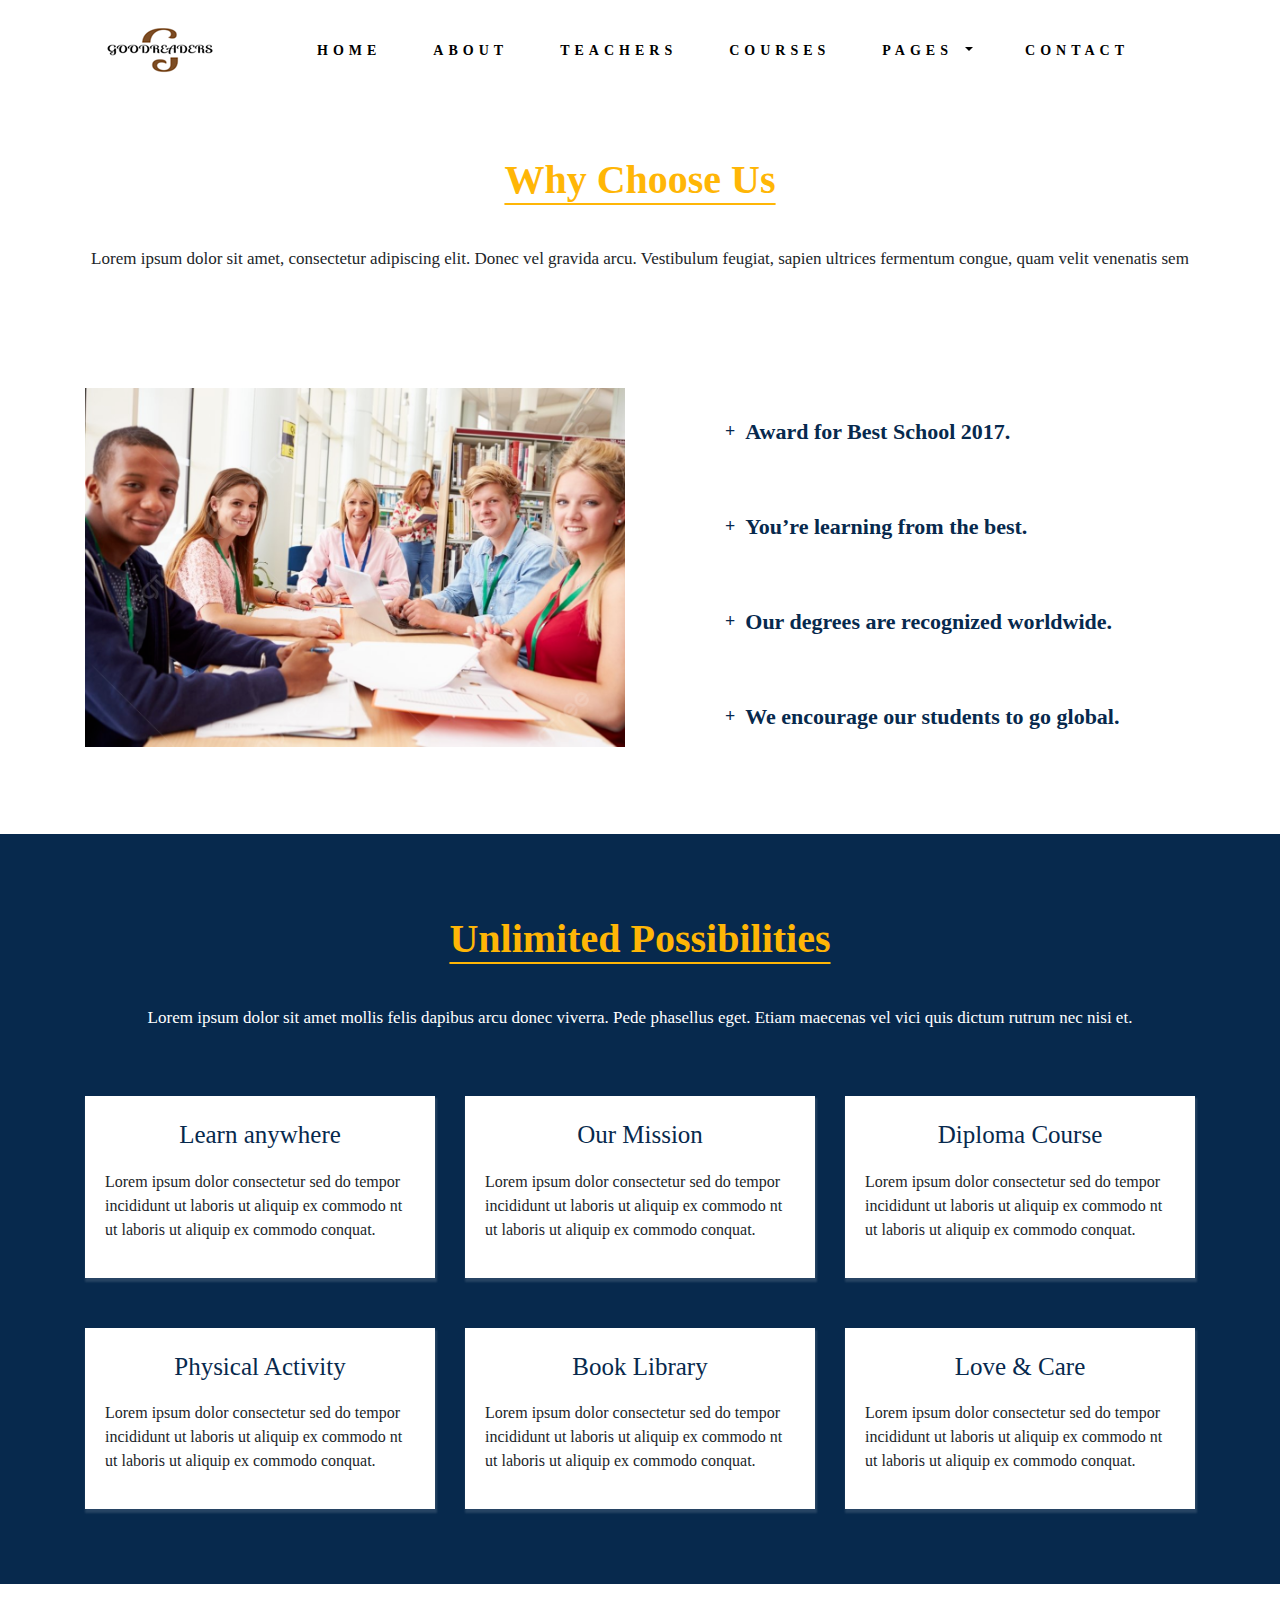
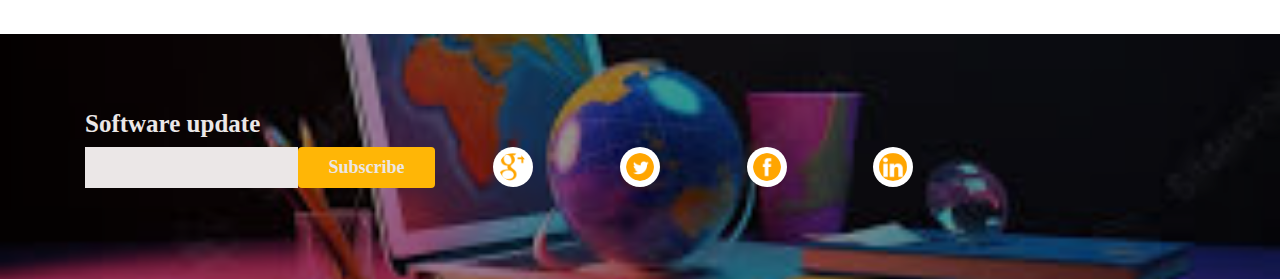
==== commit 59b16557: "design changes" ====
--- a/about.html
+++ b/about.html
@@ -96,6 +96,69 @@
    </div>
   </div>
 </div>
+<!-- unlimited posibilities -->
+<div class="posibilities">
+  <div class="common-padding posibilities-part">
+  <div class="container">
+    <div class="posibilities-paragtaph">
+      <p class="posibilities-title">Unlimited Possibilities</p>
+      <p class="posibilities-text">Lorem ipsum dolor sit amet mollis felis dapibus arcu donec viverra. Pede phasellus eget. Etiam maecenas vel vici quis dictum rutrum nec nisi et.</p>
+    </div>
+    <div class="posibilities-card">
+      <div class="row">
+        <div class="col-md-4">
+          <div class="posibilities-card-box">
+            <p class="posibilities-card-box-title">Learn anywhere</p>
+            <p class="posibilities-card-box-text">Lorem ipsum dolor consectetur sed do tempor incididunt ut laboris ut aliquip ex commodo nt ut laboris ut aliquip ex commodo conquat.</p>
+          </div>
+        </div>
+
+        <div class="col-md-4">
+          <div class="posibilities-card-box">
+            <p class="posibilities-card-box-title">Our Mission</p>
+            <p class="posibilities-card-box-text">Lorem ipsum dolor consectetur sed do tempor incididunt ut laboris ut aliquip ex commodo nt ut laboris ut aliquip ex commodo conquat.</p>
+          </div>
+        </div>
+
+        <div class="col-md-4">
+          <div class="posibilities-card-box">
+            <p class="posibilities-card-box-title">Diploma Course</p>
+            <p class="posibilities-card-box-text">Lorem ipsum dolor consectetur sed do tempor incididunt ut laboris ut aliquip ex commodo nt ut laboris ut aliquip ex commodo conquat.</p>
+          </div>
+        </div>
+      </div>
+    </div>
+
+    <div class="posibilities-card">
+      <div class="row">
+        <div class="col-md-4">
+          <div class="posibilities-card-box">
+            <p class="posibilities-card-box-title">Physical Activity</p>
+            <p class="posibilities-card-box-text">Lorem ipsum dolor consectetur sed do tempor incididunt ut laboris ut aliquip ex commodo nt ut laboris ut aliquip ex commodo conquat.</p>
+          </div>
+        </div>
+
+        <div class="col-md-4">
+          <div class="posibilities-card-box">
+            <p class="posibilities-card-box-title">Book Library</p>
+            <p class="posibilities-card-box-text">Lorem ipsum dolor consectetur sed do tempor incididunt ut laboris ut aliquip ex commodo nt ut laboris ut aliquip ex commodo conquat.</p>
+          </div>
+        </div>
+
+        <div class="col-md-4">
+          <div class="posibilities-card-box">
+            <p class="posibilities-card-box-title">Love & Care</p>
+            <p class="posibilities-card-box-text">Lorem ipsum dolor consectetur sed do tempor incididunt ut laboris ut aliquip ex commodo nt ut laboris ut aliquip ex commodo conquat.</p>
+          </div>
+        </div>
+      </div>
+    </div>
+
+
+
+  </div>
+  </div>
+</div>
  <!--footer  -->
  <div class="common-padding footer">
   <div class="container">
--- a/css/styles.css
+++ b/css/styles.css
@@ -1,4 +1,6 @@
-* {font-family: 'Roboto', sans-serif;}
+* {
+    font-family:  'Roboto Slab', serif;
+}
 a {
     text-decoration: none;
 }
@@ -8,15 +10,123 @@
 .common-padding{
     padding: 75px 0; 
 }
-.header {
+/* navbar part css */
+.goodreaders-navbar {
+    position: relative;
+    z-index: 2;
+    background-color: #fff;
+    height: 100px;
+    background-size: cover;
+}
+.goodreaders-navbar .goodreaders-navbar-nav .nav-link {
+    color: #000000;
+}
+.navbar-toggler.button-light {
+    border: 2px solid #fff;
+}
+.goodreaders-navbar-nav {
+    display: flex;
+    justify-content: center;
+    width: 100%;
+    padding: 20px;
+    margin: 20px;
+}
+.nav-item {
+    padding: 0 10px;
+    margin: 0 8px;  
+}
+.goodreaders-navbar .goodreaders-navbar-nav a {
+    display: block;
+    text-decoration: none;
+    text-transform: uppercase;
+    letter-spacing: 5px;
+    text-align: center;
+    font-size: 14px;
+    padding: 14px 30px;
+    font-weight: 600;
+    transition: 0.5s all ease-in-out;
+   
+}
+.goodreaders-navbar .goodreaders-navbar-nav a:hover {
+    background: #ffb606;
+    box-shadow: 0px 4px 0px 0px #ebe7e7;
+}
+.btn-apply-now {
+    font-family: "Abril Fatface", cursive;
+    background-color: #ffb606;
+    color: #ebe7e7;
+    font-size: 18px;
+    font-weight: 600;
+    width: 120%;
+}
+.btn-apply-now-div {
+    margin-right: 20px;
+    padding-right: 20px;
+}
+/* footer part css */
+.footer {
+    background-image: url(../images/footer1.jpeg);
+    background-position: center;
+    background-size: cover;
+    position: relative;
+}
+.footer::after {
+    content: "";
+    position: absolute;
+    top: 0;
+    width: 100%;
+    height: 100%;
+    background-color: #00000069;
+}
+.update {
+    font-size: 25px;
+    font-weight: 600;
+    color: #ebe7e7;
+    z-index: 1;
+    position: relative;
+}
+.footer-subscribe {
+    display: flex;
+    z-index: 1;
+    position: relative;
+}
+.footer-subscribe #staticEmail {
+    background-color: #ebe7e7;
+    color: #07294d;
+}
+.btn-subscribe{
+    font-family: "Abril Fatface", cursive;
+    background-color: #ffb606;
+    color: #ebe7e7;
+    font-size: 18px;
+    font-weight: 600;
+    width: 60%;
+}
+.social-icon {
+    justify-content: center;
+    display: flex;
+    z-index: 1;
+    position: relative;
+}
+.social-icon a {
+    width: 40px;
+}
+.social-icon-img {
+    background-color: #fff;
+    padding: 6px;
+    border-radius: 50%;
+}
+/* banner left part css */
+.banner{
     background-position: center;
     background-image: url(../images/banner-bg.jpg);
     overflow: hidden;
     background-repeat: no-repeat;
     background-size: cover;
-    height: 753px;
-}
-.header::after {
+    height: 660px;
+    position: relative;
+}
+.banner::after {
     position: absolute;
     content: '';
     width: 100%;
@@ -25,128 +135,72 @@
     left: 0;
     background-color: rgb(0 0 0 / 19%);
 }
-/* navbar part css */
-.goodreaders-navbar {
+.banner-left {
+    padding: 50px 0 0 50px;
+    margin: 50px 0 0 50px;
+}
+.banner-left-text {
+    font-weight: 700;
+    text-align: left;
+    font-size: 40px;
+    color: #ebe7e7;
     position: relative;
     z-index: 1;
-    background-color: #fff;
-    height: 100px;
-    background-size: cover;
-}
-.navbar-light .navbar-nav .nav-link {
-    color: #000000;
-}
-.navbar-light .navbar-nav .nav-link:focus, .navbar-light .navbar-nav .nav-link:hover {
-    color: #ff8900;
-}
-.navbar-toggler.button-light {
-    border: 2px solid #fff;
-}
-.goodreaders-navbar-nav {
-    display: flex;
-    justify-content: center;
-    width: 100%;
-    padding: 20px;
-    margin: 20px;
-}
-.nav-item {
-    padding: 0 10px;
-    margin: 0 8px;
-    font-size: 20px;
-    color: #ebe7e7;
-}
-.nav-link {
-    color: #ebe7e7;
-    font-weight: 500;
-}
-
-.btn-apply-now {
-    font-family: "Abril Fatface", cursive;
-    background-color: #ff8900;
-    color: #ebe7e7;
-    font-size: 18px;
-    font-weight: 600;
-    width: 120%;
-}
-.btn-apply-now-div {
-    margin-right: 20px;
-    padding-right: 20px;
-}
-/* footer part css */
-.footer {
-    background-image: url(../images/navbar-bg.jpg);
-    background-position: center;
-    background-size: cover;
-}
-.update {
-    font-size: 25px;
-    font-weight: 600;
-    color: #ebe7e7;
-}
-.footer-subscribe {
-    display: flex;
-    
-}
-.footer-subscribe #staticEmail {
-    background-color: #ebe7e7;
-    color: rgb(129 31 170);
-}
-.btn-subscribe{
-    font-family: "Abril Fatface", cursive;
-    background-color: #ff8900;
-    color: #ebe7e7;
-    font-size: 18px;
-    font-weight: 600;
-    width: 60%;
-}
-.social-icon {
-    justify-content: center;
-    display: flex;
-}
-.social-icon a {
-    width: 40px;
-}
-.social-icon-img {
-    background-color: #fff;
-    padding: 6px;
-}
-/* banner left part css */
-.banner-left-text {
-    font-family: 'Roboto Slab', serif;
-    font-weight: 700;
-    text-align: center;
-    font-size: 40px;
-    padding-top: 50px;
-    margin-top: 50px;
-    color: #ebe7e7;
-    position: relative;
-    z-index: 1;
-}
-/* banner right part css */
-.singup-form {
-    padding: 50px 0 0 25px;
-    margin-top: 50px;
-    position: relative;
-    z-index: 1;
+} 
+.banner-btn-div {
+    width: 70%;
 }
 .btn-singup {
     font-family: "Abril Fatface", cursive;
-    font-size: 18px;
-    font-weight: 600;
     position: relative;
     cursor: pointer;
-    box-shadow: 1px 2px 4px 1px rgb(129 31 170);
-    border: solid 2px rgba(255, 255, 255, 0.226);
-    transition: 1s ease-in-out;
-}
-.btn-singup a {
-    color: #ff8900;
+    font-size: 18px;
+    border: none;
+    color: #fff;
+    background: none;
+    width: 14%;
+    height: 50px;
+    transition: 1s all ease-in-out;
+    z-index: 1;
 }
 .btn-singup:hover {
-    color: rgb(129 31 170); 
-    background-color: #fff; 
-    box-shadow: none;
-} 
+    color: #0d0d0d;
+    background-color: #ebe5e5e8;
+}
+.btn-singup::before{
+    position: absolute;
+    content: "";
+    z-index: -1;
+    background-color: #07294d;
+    transition: 1s all;
+    height: 100%;
+    left: 0;
+    top: 0;
+    transition: 1s all ease-in-out;
+    width: 100%;
+}
+.btn-singup:hover::before {
+    height: 0;
+    transition: 1s all ease-in-out;
+}
+/* best platform part css */
+.best-platform-heading {
+    font-size: 30px;
+    font-weight: 600;
+    padding: 40px;
+    color: #fff;
+}
+.best-platform-part {
+    background-color: #07294d;
+    height: 190px;
+}
+.best-platform-part-img {
+    padding: 24px;
+}
+.best-platform-text {
+    color: #fff;
+    padding: 5px;
+}
 /* welcome to e-learning part css */
 .e-lerning-paragraph {
     text-align: center;
@@ -163,12 +217,11 @@
     justify-content: center;
 }
 .e-learning-title {
-    font-family: 'Roboto Slab', serif;
-    font-weight: 700;
-    font-size: 40px;
-    color: #ff8900;
-    padding-bottom: 20px;
-    text-decoration: underline #ff8900 2px;
+    font-weight: 700;
+    font-size: 40px;
+    color: #ffb606;
+    padding-bottom: 20px;
+    text-decoration: underline #ffb606 2px;
     text-underline-position: under;
 }
 .e-learning-details-logo {
@@ -179,16 +232,15 @@
 .e-learning-details-block-title {
     text-align: center;
     font-size: 22px;
-    color: rgb(129 31 170);
+    color: #07294d;
 }
 .program-heading {
-    font-family: 'Roboto Slab', serif;
-    font-weight: 700;
-    font-size: 40px;
-    color: #ff8900;
-    padding-bottom: 20px;
-    text-align: center;
-    text-decoration: underline #ff8900 2px;
+    font-weight: 700;
+    font-size: 40px;
+    color: #ffb606;
+    padding-bottom: 20px;
+    text-align: center;
+    text-decoration: underline #ffb606 2px;
     text-underline-position: under;
 }
 .program-text {
@@ -203,12 +255,38 @@
 .program-padding {
     padding: 30px;
 }
+/* now start */
+.now-start {
+    background-image: url(../images/background-img.jpg);
+    position: relative;
+}
+.now-start::after {
+    content: "";
+    position: absolute;
+    top: 0;
+    left: 0;
+    width: 100%;
+    height: 100%;
+    background-color: #0000004a;
+}
+.now-start-paragraph {
+    position: relative;
+    z-index: 1;
+}
+.now-start-paragraph h1 {
+    color: #fff;
+}
+.now-start-paragraph p {
+    color: #fff;
+}
+.btn-now-start-div {
+    width: 120%;
+}
 /* execellent part css */
 .excellent-heading {
-    font-family: 'Roboto Slab', serif;
     font-weight: 700;
     font-size: 30px;
-    color: rgb(129 31 170);
+    color: #07294d;
     text-align: center;
 }
 .excellent-text {
@@ -221,17 +299,43 @@
     padding-left: 20px;
     font-size: 15px;
 }
+/* testimonial */
+.testimonial {
+    background-color: #07294d;
+    height: 300px;
+}
+.testimonial-heading {
+    padding-top: 50px;
+    color: #fff;
+    font-size: 40px;
+    text-align: center;
+}
+.testimonial-text1 {
+    color: #fff;
+    font-size: 18px;
+    text-align: center;
+}
+.testimonial-text2 {
+    color: #fff;
+    font-size: 16px;
+    text-align: center;
+}
+.testimonial-text3 {
+    color: #fff;
+    font-size: 14px;
+    text-align: center;
+    padding-bottom: 30px;
+}
 /* join our community */
 .community-paragraph {
     text-align: center;
 }
 .community-heading {
-    font-family: 'Roboto Slab', serif;
-    font-weight: 700;
-    font-size: 40px;
-    color: #ff8900;
-    padding-bottom: 20px;
-    text-decoration: underline #ff8900 2px;
+    font-weight: 700;
+    font-size: 40px;
+    color: #ffb606;
+    padding-bottom: 20px;
+    text-decoration: underline #ffb606 2px;
     text-underline-position: under;
 }
 .community-text {
@@ -251,43 +355,40 @@
     background: none;
     width: 14%;
     height: 50px;
-    transition: 1s all;
+    transition: 1s all ease-in-out;
 }
 .btn-resume:hover {
-    color: #ff8900;
+    color: #0d0d0d;
+    background-color: #ebe5e5e8;
 }
 .btn-resume::before{
     position: absolute;
     content: "";
     z-index: -1;
-    background-color: rgb(129 31 170);
+    background-color: #07294d;
     transition: 1s all;
     height: 100%;
     left: 0;
     top: 0;
+    transition: 1s all ease-in-out;
     width: 100%;
 }
 .btn-resume:hover::before {
     height: 0;
+    transition: 1s all ease-in-out;
 }
 /* about.html page css */
 /* choose-us part css */
-.choose-us {
-    background-image: url('../images/gray-bg.jpg');
-    background-position: center;
-    background-size: cover;
-}
 .choose-us-paragraph {
     text-align: center;
     padding: 50px 0;
 }
 .choose-us-title {
-    font-family: 'Roboto Slab', serif;
-    font-weight: 700;
-    font-size: 40px;
-    color: #ff8900;
-    padding-bottom: 20px;
-    text-decoration: underline #ff8900 2px;
+    font-weight: 700;
+    font-size: 40px;
+    color: #ffb606;
+    padding-bottom: 20px;
+    text-decoration: underline #ffb606 2px;
     text-underline-position: under;
 }
 .choose-us-text {
@@ -305,14 +406,14 @@
     display: flex;
     align-items: center;
     font-size: 22px;
-    color:rgb(129 31 170);
+    color:#07294d;
     font-weight: 600;
     cursor: pointer;
 }
 .accordion li label::before {
     content: '+';
     font-weight: 600;font-size: 18px;
-    color:rgb(129 31 170);
+    color:#07294d;
     padding: 10px;
 }
 .accordion input[type='radio']{
@@ -330,19 +431,52 @@
     max-height: 400px;
     padding: 10px 10px 20px;
 }
-
+/* posibilities */
+.posibilities {
+    padding: 50px 0;
+}
+.posibilities-part {
+    background-color: #07294d;
+}
+.posibilities-paragtaph {
+    text-align: center;
+}
+.posibilities-title {
+    font-weight: 700;
+    font-size: 40px;
+    color: #ffb606;
+    padding-bottom: 20px;
+    text-decoration: underline #ffb606 2px;
+    text-underline-position: under;
+}
+.posibilities-text {
+    font-size: 17px;
+    color: #fff;
+}
+.posibilities-card {
+    padding-top: 50px;
+}
+.posibilities-card-box {
+    background: #fff;
+    padding: 20px;
+    box-shadow: #ffffff21 1px 3px 2px 1px;
+}
+.posibilities-card-box-title {
+    font-size: 25px;
+    text-align: center;
+    color: #07294d;
+}
 /* teacher.html page css */
 /* teacher details part css */
 .teacher-details {
     text-align: center;
 }
 .teacher-details-title {
-    font-family: 'Roboto Slab', serif;
-    font-weight: 700;
-    font-size: 40px;
-    color: #ff8900;
-    padding-bottom: 20px;
-    text-decoration: underline #ff8900 2px;
+    font-weight: 700;
+    font-size: 40px;
+    color: #ffb606;
+    padding-bottom: 20px;
+    text-decoration: underline #ffb606 2px;
     text-underline-position: under; 
 }
 .teacher-text {
@@ -360,10 +494,11 @@
 .teacher-name {
     font-size: 22px;
     font-weight: 600;
-    color: rgb(129 31 170);
+    color:#fff;
 }
 .teacher-designation {
     font-size: 16px;
+    color: #fff;
 }
 .teacher-social-div {
     display: flex;
@@ -371,24 +506,21 @@
 }
 .teacher-social-id a {
     padding: 5px;
-    color: black;
+    color: #fff;
 }
 .teacher-social-id a:hover {
-    color: #ebe7e7;
+    color:#ffb606;
 }
 .teacher-info-details {
     width: 280px;
-    height: 360px;
+    height: 305px;
     padding: 20px 40px;
     background: #fff;
     position: relative;
     display: flex;
-    align-items: flex-end;
+    align-items: center;
     transition: 1s ease-in-out;
     box-shadow: 0 7px 10px #fff;
-}
-.teacher-info-details:hover {
-    transform: translateY(20px);
 }
 .teacher-info-details::before {
     content: "";
@@ -398,7 +530,7 @@
     display: block;
     width: 100%;
     height: 100%;
-    background-color: rgba(128, 31, 170, 0.215);
+    background-color:rgb(22 22 23 / 61%);
     z-index: 2;
     transition: 0.5s all;
     opacity: 0;
@@ -426,20 +558,42 @@
 }
 
 /* courses.html page css */
-.courses {
-    background-image: url(../images/gray-bg.jpg);
+.course-banner {
+    background-image: url(../images/course-banner.jpg);
     background-position: center;
     background-size: cover;
-    padding-bottom: 50px;
+    height: 646px;
+    display: flex;
+    align-items: center;
+    justify-content: center;
+}
+.course-banner::after{
+    content: "";
+    position: absolute;
+    top: 0;
+    width: 100%;
+    height: 100%;
+   background-color: #000000a8;
+}
+.course-banner h1 {
+    text-align: center;
+    color: #fff;
+    letter-spacing: 5px;
+    font-weight: 600;
+    font-size: 80px;
+    z-index: 1;
+    position: relative;
+}
+.courses {
+    padding-top: 50px;
 }
 .our-courses {
-    font-family: 'Roboto Slab', serif;
-    font-weight: 700;
-    font-size: 40px;
-    text-align: center;
-    color: #ff8900;
+    font-weight: 700;
+    font-size: 40px;
+    text-align: center;
+    color: #ffb606;
     padding: 20px 0;
-    text-decoration: underline #ff8900 2px;
+    text-decoration: underline #ffb606 2px;
     text-underline-position: under;
 }
 .course-card-padding {
@@ -450,13 +604,50 @@
     text-align: center;
     }
 .card-course-shadow h5 {
-    color: rgb(129 31 170);
+    color: #07294d;
     font-weight: 600;
     }
 .card-course-shadow p {
     font-size: 14px;
     }
-
+.course-card-buttom {
+    box-shadow: #f3eeee 4px 3px 5px 1px;
+}
+.author-fees {
+    background: #ffb606;
+    height: 48px;
+}
+.author-fees p {
+    padding: 9px 0;
+    color: #fff;
+    font-size: 20px;
+}
+.course_author_name {
+    padding: 0 5px;
+    font-size: 14px;
+}
+/* training */
+.training {
+    padding-left: 50px;
+    background-color: #07294d;
+}
+.training-paragraph {
+    height: 200px;
+    padding: 50px 0;
+}
+.training-text {
+    color: #fff;
+    font-size: 16px;
+}
+.training-heading {
+    color: #fff;
+    font-size: 18px;
+}
+.training-btn-div {
+    text-align: right;
+    padding-right: 50px;
+    margin-right: 50px;
+}
 /* contact.html page css */
 /* contact form part css */
 .contact-form-padding {
@@ -484,12 +675,11 @@
     position: relative;
 }
 .form-heading {
-    font-family: 'Roboto Slab', serif;
-    font-weight: 700;
-    font-size: 40px;
-    color: #ff8900;
-    padding-bottom: 20px;
-    text-decoration: underline #ff8900 2px;
+    font-weight: 700;
+    font-size: 40px;
+    color: #ffb606;
+    padding-bottom: 20px;
+    text-decoration: underline #ffb606 2px;
     text-underline-position: under;
     position: relative;
     z-index: 9;
@@ -511,18 +701,17 @@
     font-size: 18px;
     width: 35%;
     font-weight: 600;
-    background-color: #ff8900;
+    background-color: #ffb606;
     color: #ebe7e7;
-    border: solid 2px rgb(129 31 170);
+    border: solid 2px #07294d;
     box-shadow: 1px 1px 2px 1px #ebe7e745;
 }
 .contact-heading {
-    font-family: 'Roboto Slab', serif;
-    font-weight: 700;
-    font-size: 40px;
-    color: #ff8900;
-    padding-bottom: 20px;
-    text-decoration: underline #ff8900 2px;
+    font-weight: 700;
+    font-size: 40px;
+    color: #ffb606;
+    padding-bottom: 20px;
+    text-decoration: underline #ffb606 2px;
     text-underline-position: under;
 }
 .contact-info-text {
@@ -532,7 +721,7 @@
     padding-top: 30px;
     font-size: 20px;
     font-weight: 600;
-    color: rgb(129 31 170);
+    color: #07294d;
 }
 .direct-line-phone {
     font-size: 40px;
@@ -554,12 +743,11 @@
     text-align: center;
 }
 .event-heading {
-    font-family: 'Roboto Slab', serif;
-    font-weight: 700;
-    font-size: 40px;
-    color: #ff8900;
-    padding-bottom: 20px;
-    text-decoration: underline #ff8900 2px;
+    font-weight: 700;
+    font-size: 40px;
+    color: #ffb606;
+    padding-bottom: 20px;
+    text-decoration: underline #ffb606 2px;
     text-underline-position: under;
 }
 .event-text {
@@ -569,7 +757,7 @@
 .event-date {
     text-align: center;
     font-size: 18px;
-    color: rgb(129 31 170);
+    color: #07294d;
     background-color: #fff;
     border: 2px solid #f3eeeede;
     height: 45px;
@@ -579,30 +767,118 @@
 .event-activity {
     text-align: center;
     font-size: 18px;
-    color: rgb(129 31 170);
+    color: #07294d;
     background-color: #fff;
     border: 2px solid #f3eeeede;
     height: 45px;
     padding: 5px;
     box-shadow: 1px 1px 3px 2px #fff9f9c2;
 }
-
+/* apply for */
+.apply-for {
+    padding-bottom: 50px;
+}
+.apply-for-box {
+    background-color: #07294d;
+}
+.apply-for-fall {
+    padding: 20px;
+}
+.apply-for-fall-title {
+    font-weight: 700;
+    font-size: 26px;
+    text-align: center;
+    color: #fff;
+    padding-bottom: 20px;
+    text-decoration: underline #fff 2px;
+    text-underline-position: under;
+}
+.apply-for-fall-text {
+    font-size: 18px;
+    color: #fff;
+    text-align: center;
+}
+.apply-for-scholarship-title {
+    font-weight: 700;
+    text-align: center;
+    font-size: 26px;
+    color: #fff;
+    padding-bottom: 20px;
+    text-decoration: underline #fff 2px;
+    text-underline-position: under;
+}
+.apply-for-scholarship-text {
+    font-size: 18px;
+    color: #fff;
+    text-align: center;
+}
+.apply-for-button-div {
+    text-align: center;
+}
+/* upcoming event */
+.upcoming-event-title {
+    font-weight: 700;
+    font-size: 40px;
+    text-align: center;
+    color: #ffb606;
+    padding-bottom: 20px;
+    text-decoration: underline #ffb606 2px;
+    text-underline-position: under;
+}
+.upcoming-event-box {
+    padding-bottom: 30px;
+}
+.upcoming-event-box-date-part {
+    background-color: #07294d;
+    color: #fff;
+    text-align: center;
+    padding: 5px;
+}
+.upcoming-event-box-date-part span {
+    font-size: 20px;
+}
+.upcoming-event-box-date-part p {
+    font-size: 20px;
+}
+.upcoming-event-box-body-part a {
+    color: black;
+    font-size: 20px;
+}
 /* admission.html page css */
 /* form right part css */
 .admission-form-section {
     margin: 50px 0;
 }
 .admission-title {
-    font-family: 'Roboto Slab', serif;
-    font-weight: 700;
-    font-size: 40px;
-    color: #ff8900;
-    padding-bottom: 20px;
-    text-decoration: underline #ff8900 2px;
+    font-weight: 700;
+    font-size: 40px;
+    color: #ffb606;
+    padding-bottom: 20px;
+    text-decoration: underline #ffb606 2px;
     text-underline-position: under;
 }
 .btn-admission-div {
     width: 155%;
+}
+/* eduwise */
+.eduwise {
+    background-color:#07294d;
+}
+.eduwise-paragrph {
+    text-align: center;
+    padding: 50px 0;
+}
+.eduwise-title {
+    font-weight: 700;
+    font-size: 40px;
+    color: #fff;
+    padding-bottom: 20px;
+    text-decoration: underline #fff 2px;
+    text-underline-position: under;
+}
+.eduwise-text {
+    font-size: 18px;
+    color: #fff;
 }
 
 /* news.html page css */
@@ -614,10 +890,9 @@
     padding-top: 15px;
 }
 .resume-heading {
-    font-family: 'Roboto Slab', serif;
-    font-weight: 700;
-    font-size: 40px;
-    color: #ff8900;
+    font-weight: 700;
+    font-size: 40px;
+    color: #ffb606;
 }
 .resume-text {
     font-size: 18px;
@@ -629,16 +904,21 @@
 /* iphone SE Responsive */
 @media only screen and (min-width: 320px) and (max-width: 767px) {
 
-    .common-padding {
-        padding: 50px 0;
-    }
-    .hr-tag {
-        width: 70%;
-    }
+.common-padding {
+    padding: 50px 0;
+ }
 /* header part css */
 .header {
-    height: 900px;
-}
+    height: 666px;
+}
+/* navbar part css */
+.goodreaders-navbar {
+    height: 113px;
+}
+.nav-item {
+    background-color: #fff;  
+}
+
 /* footer part css */
 .footer .social-icon {
     padding: 10px;
@@ -650,15 +930,19 @@
 /* banner part css */
 .banner-left-text {
     font-size: 32px;
+    padding: 0;
 }
 .singup-form {
-    padding: 20px;
+    padding: 10px;
 }
 .common-padding {
-    padding: 50px 0;
+    padding: 30px 0;
 }
 .community-text {
     font-size: 13px;
+}
+.banner-btn-div {
+    width: 268%;
 }
 /* e-learning part css */
 .e-learning-hr-tag {
@@ -667,6 +951,10 @@
 .e-learning-title {
     font-size: 25px;
 }
+/* now start part css */
+.btn-now-start-div {
+    width: 142%;
+}
 /* about.html page css */
 .choose-us-title {
     font-size: 35px;
@@ -676,16 +964,7 @@
     padding-bottom: 20px;
     margin-bottom: 20px;
 }
-/* course.html page css */
-.search {
-    height: 200px;
-}
-.courses-search-btn-div {
-    padding: 20px 0;
-}
-.btn-search {
-    width: 60%;
-}
+
 /* news page css */
 .btn-resume {
     width: 40%;
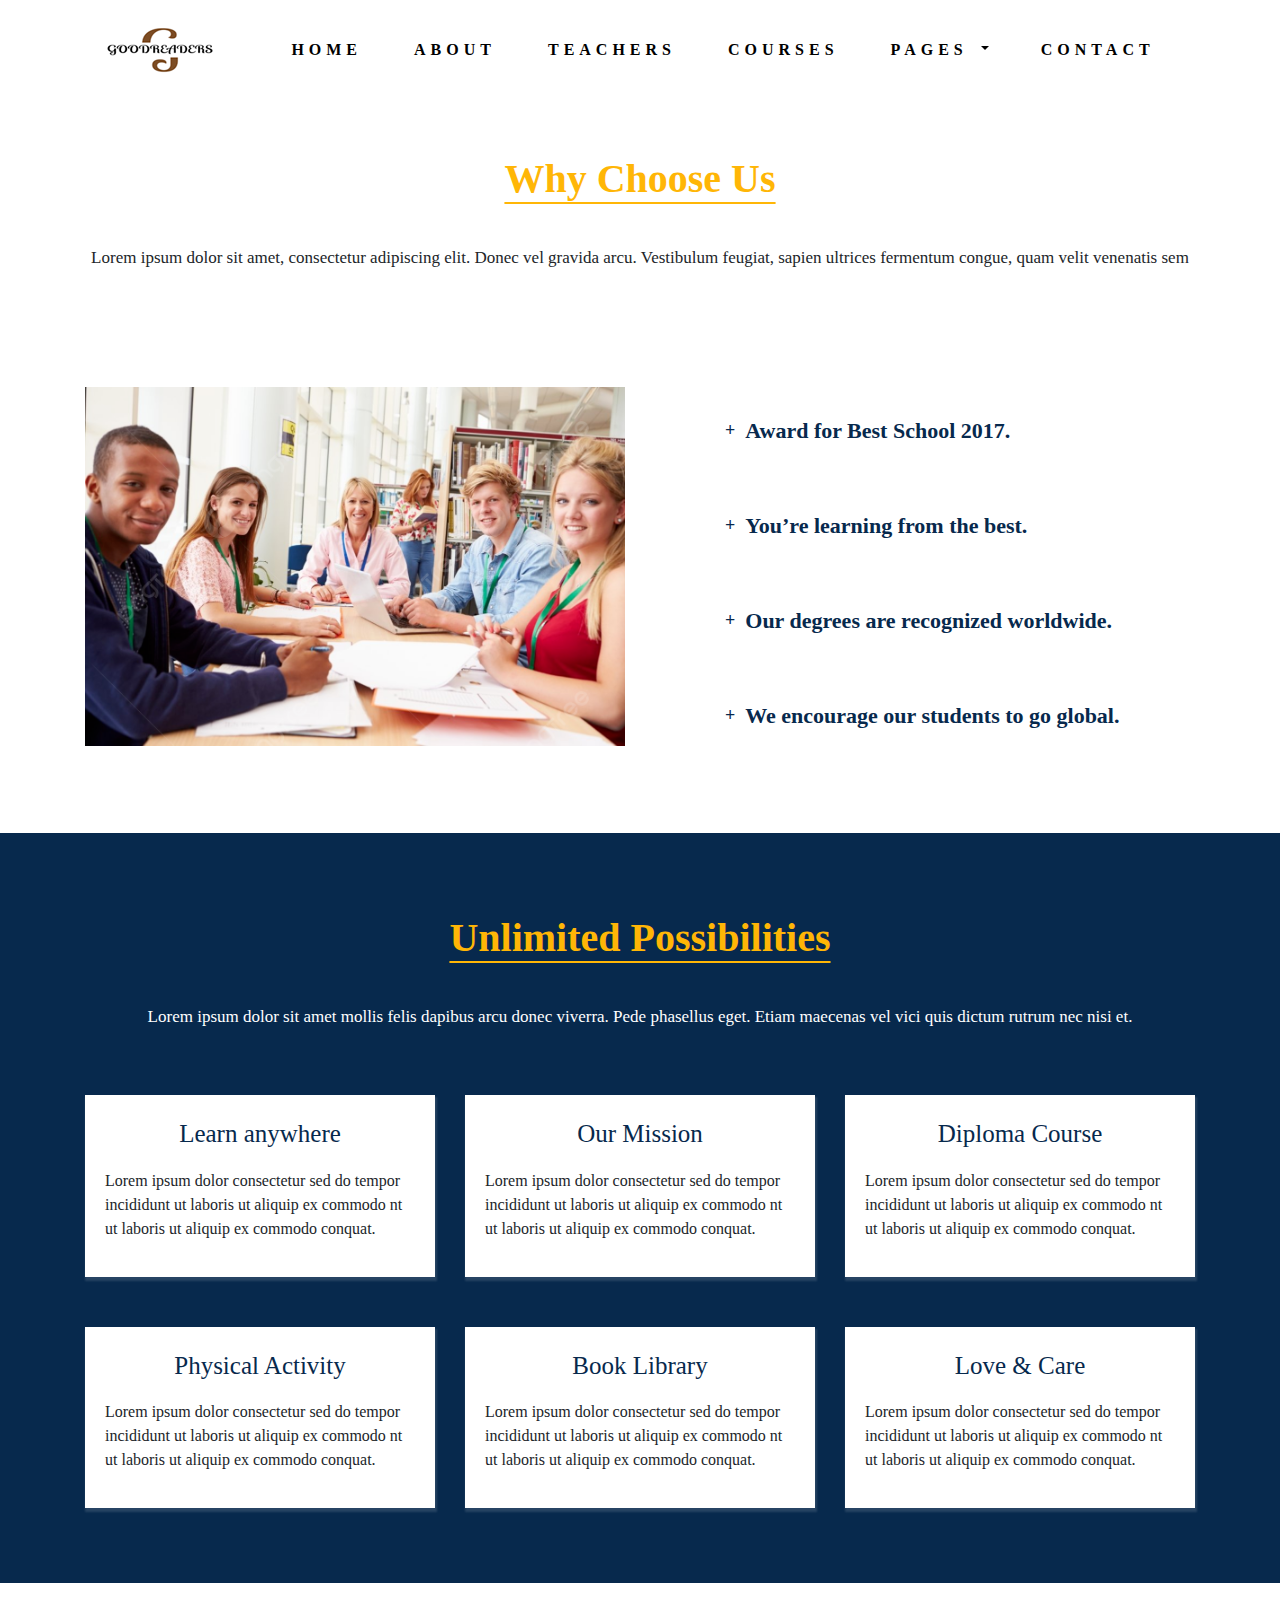
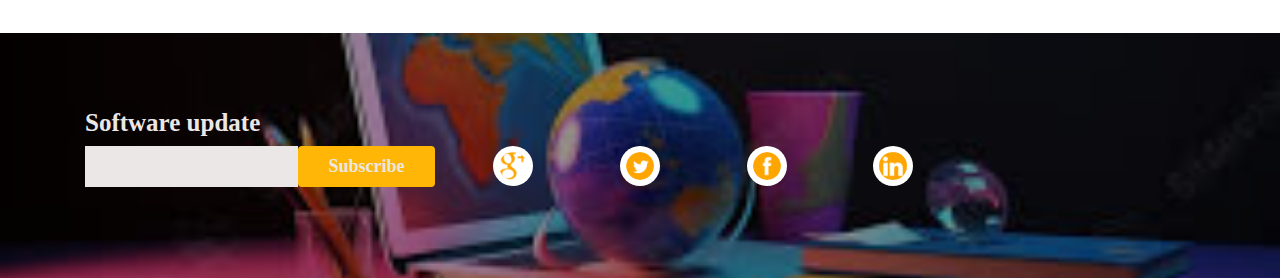
==== commit 1d7c036d: "js file change" ====
--- a/about.html
+++ b/about.html
@@ -208,7 +208,7 @@
 <script src="https://cdn.jsdelivr.net/npm/bootstrap@4.0.0/dist/js/bootstrap.min.js"
 integrity="sha384-JZR6Spejh4U02d8jOt6vLEHfe/JQGiRRSQQxSfFWpi1MquVdAyjUar5+76PVCmYl"
 crossorigin="anonymous"></script>
-<script src="javascript/index.js" type="text/javascript"></script>
+<script src="index.js" type="text/javascript"></script>
 </body>
 </html>
 
--- a/css/styles.css
+++ b/css/styles.css
@@ -12,14 +12,13 @@
 }
 /* navbar part css */
 .goodreaders-navbar {
-    position: relative;
-    z-index: 2;
     background-color: #fff;
-    height: 100px;
+    height: 99px;
     background-size: cover;
 }
 .goodreaders-navbar .goodreaders-navbar-nav .nav-link {
     color: #000000;
+    font-size: 16px;
 }
 .navbar-toggler.button-light {
     border: 2px solid #fff;
@@ -28,8 +27,8 @@
     display: flex;
     justify-content: center;
     width: 100%;
-    padding: 20px;
-    margin: 20px;
+    padding: 5px;
+    margin: 5px;
 }
 .nav-item {
     padding: 0 10px;
@@ -50,18 +49,6 @@
 .goodreaders-navbar .goodreaders-navbar-nav a:hover {
     background: #ffb606;
     box-shadow: 0px 4px 0px 0px #ebe7e7;
-}
-.btn-apply-now {
-    font-family: "Abril Fatface", cursive;
-    background-color: #ffb606;
-    color: #ebe7e7;
-    font-size: 18px;
-    font-weight: 600;
-    width: 120%;
-}
-.btn-apply-now-div {
-    margin-right: 20px;
-    padding-right: 20px;
 }
 /* footer part css */
 .footer {
@@ -149,39 +136,27 @@
 } 
 .banner-btn-div {
     width: 70%;
-}
-.btn-singup {
-    font-family: "Abril Fatface", cursive;
-    position: relative;
-    cursor: pointer;
-    font-size: 18px;
-    border: none;
-    color: #fff;
-    background: none;
-    width: 14%;
-    height: 50px;
-    transition: 1s all ease-in-out;
     z-index: 1;
+    position: relative;
+}
+.btn-singup{
+    border: 0 solid;
+    box-shadow: inset 0 0 20px rgba(255, 255, 255, 0);
+    outline: 1px solid;
+    outline-color: rgba(255, 255, 255, 0.5);
+    outline-offset: 0px;
+    text-shadow: none;
+    transition: all 1250ms cubic-bezier(0.19, 1, 0.22, 1);
+    font-size: 26px;
+    color: #ffb606;
+    
 }
 .btn-singup:hover {
-    color: #0d0d0d;
-    background-color: #ebe5e5e8;
-}
-.btn-singup::before{
-    position: absolute;
-    content: "";
-    z-index: -1;
-    background-color: #07294d;
-    transition: 1s all;
-    height: 100%;
-    left: 0;
-    top: 0;
-    transition: 1s all ease-in-out;
-    width: 100%;
-}
-.btn-singup:hover::before {
-    height: 0;
-    transition: 1s all ease-in-out;
+    border: 1px solid;
+    box-shadow: inset 0 0 20px rgba(255, 255, 255, 0.5), 0 0 20px rgba(255, 255, 255, 0.2);
+    outline-color: rgba(255, 255, 255, 0);
+    outline-offset: 15px;
+    text-shadow: 1px 1px 2px #ffb606;
 }
 /* best platform part css */
 .best-platform-heading {
@@ -566,6 +541,7 @@
     display: flex;
     align-items: center;
     justify-content: center;
+    position: relative;
 }
 .course-banner::after{
     content: "";
@@ -917,8 +893,16 @@
 }
 .nav-item {
     background-color: #fff;  
-}
-
+    z-index: 2;
+}
+.nav-item:hover {
+    background: #ffb606;
+    box-shadow: 0px 4px 0px 0px #ebe7e7;
+}
+.dropdown-item:hover {
+    background: #ffb606;
+    box-shadow: 0px 4px 0px 0px #ebe7e7;
+}
 /* footer part css */
 .footer .social-icon {
     padding: 10px;
